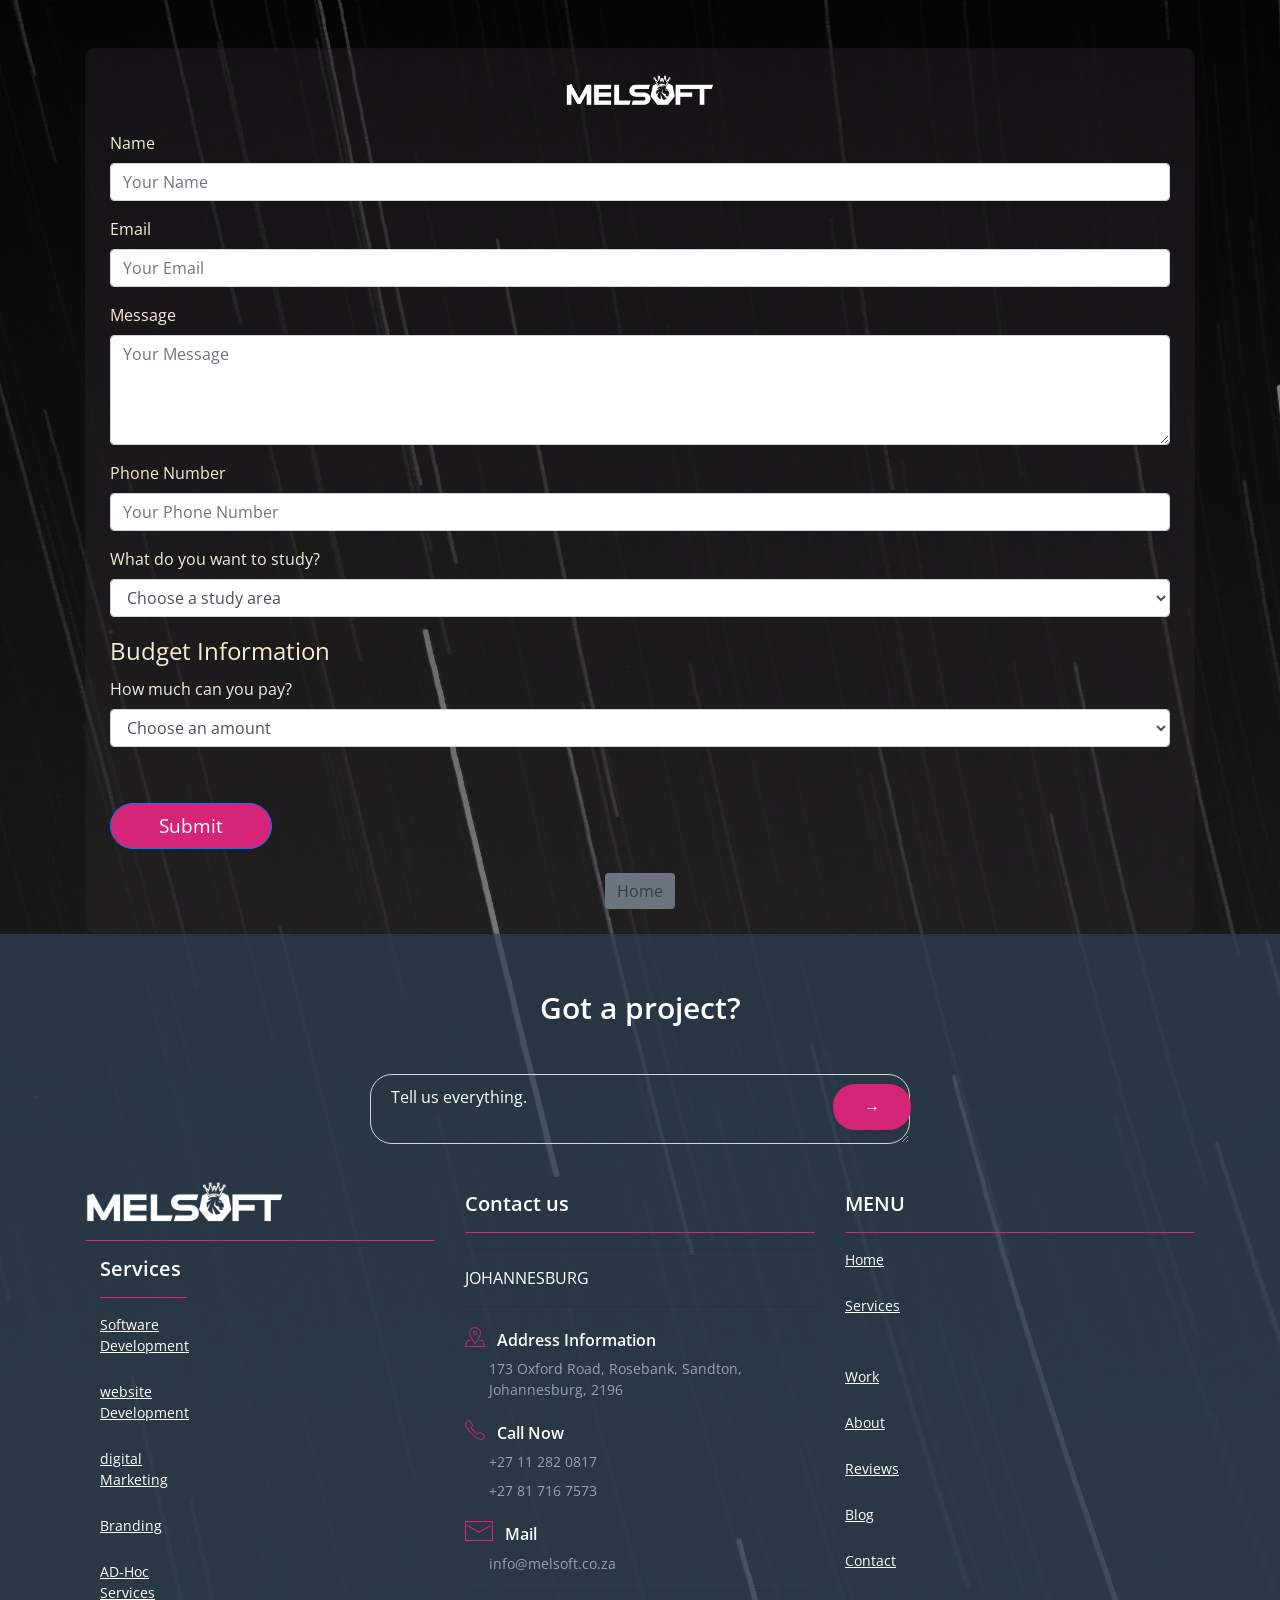
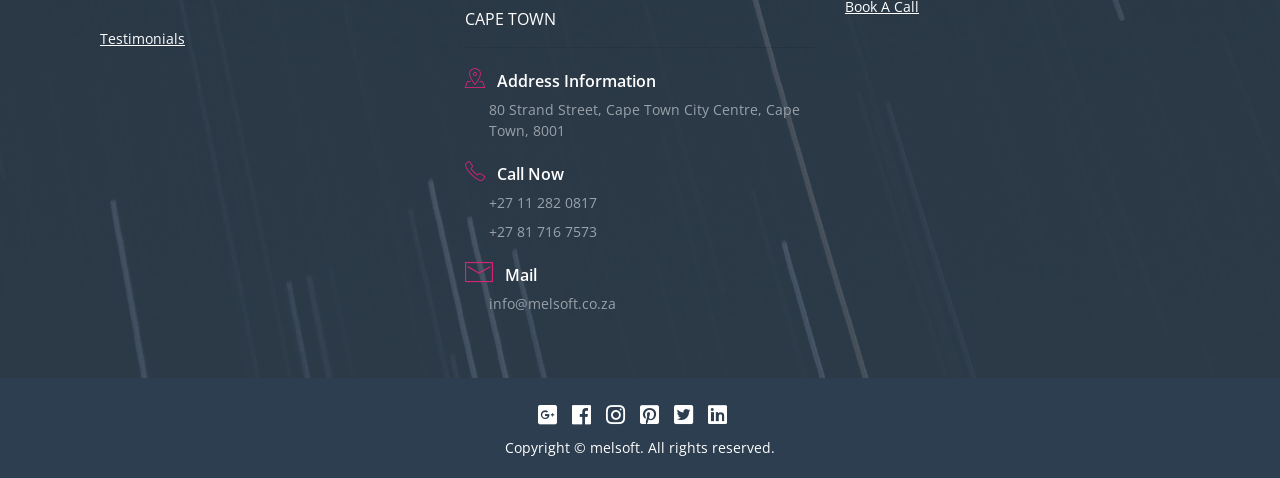
==== contact.html @ 12fdb88d "Add files via upload" ====
<!DOCTYPE html>
<html lang="en">

<head>
    <meta charset="utf-8">
    <meta name="viewport" content="width=device-width, initial-scale=1, shrink-to-fit=no">
    <meta name="description" content="KL Nkosi">
    <meta name="author" content="Kgomotso Leonard Nkosi">

    <title>Melsoft: contact </title>
      
    <!-- animate.css-->  
    <link href="assets/vendor/animate.css-master/animate.min.css" rel="stylesheet">
    <!-- Load Screen -->
    <link href="assets/vendor/loadscreen/css/spinkit.css" rel="stylesheet">
    <!-- GOOGLE FONT -->
    <link href="https://fonts.googleapis.com/css?family=Open+Sans:300,300i,400,400i,600,600i,700,700i,800,800i" rel="stylesheet">
    <!-- Font Awesome 5 -->
    <link href="assets/vendor/fontawesome/css/fontawesome-all.min.css" rel="stylesheet">
    <!-- Fables Icons -->
    <link href="assets/custom/css/fables-icons.css" rel="stylesheet"> 
    <!-- Bootstrap CSS --> 
    <link href="assets/vendor/bootstrap/css/bootstrap.min.css" rel="stylesheet">
    <link href="assets/vendor/bootstrap/css/bootstrap-4-navbar.css" rel="stylesheet">
    <!-- portfolio filter gallery -->
    <link href="assets/vendor/portfolio-filter-gallery/portfolio-filter-gallery.css" rel="stylesheet">
    <!-- FANCY BOX -->
    <link href="assets/vendor/fancybox-master/jquery.fancybox.min.css" rel="stylesheet"> 
    <!-- RANGE SLIDER -->
    <link href="assets/vendor/range-slider/range-slider.css" rel="stylesheet">
    <!-- OWL CAROUSEL  --> 
    <link href="assets/vendor/owlcarousel/owl.carousel.min.css" rel="stylesheet">
    <link href="assets/vendor/owlcarousel/owl.theme.default.min.css" rel="stylesheet">
    <!-- FABLES CUSTOM CSS FILE -->
    <link href="assets/custom/css/custom.css" rel="stylesheet">
    <!-- FABLES CUSTOM CSS RESPONSIVE FILE -->
    <link href="assets/custom/css/custom-responsive.css" rel="stylesheet">
    <link rel="icon" href="assets/custom/images/favicon.ico" type="image/X-icon">
</head>
<style>

.card {
    background-color: rgba(51, 46, 51, 0.336); /* Semi-transparent white background for the card */
    border-radius: 10px; /* Rounded corners */
    width: 100%;
    padding: 50px;
    color: antiquewhite;
}

form .btn {
    margin-top: 10px;
}
</style>
<body>
    <div id="ju-loading-screen">
        <div class="sk-double-bounce">
          <div class="sk-child sk-double-bounce1"></div>
          <div class="sk-child sk-double-bounce2"></div>
        </div>
      </div>
       

    <!-- Contact Form Section -->
    <section class="container mt-5">
        <div class="card p-4" style="background-image: url('bg-image.jpg'); background-size: cover;">
            <!-- Logo -->
            <div class="text-center mb-4">
                <img src="assets/custom/images/Melsoft-Logo-White-1-1024x229.webp" alt="Logo" style="max-width: 150px;">
            </div>

            <!-- Contact Form -->
            <form>
                <!-- Existing fields -->
                <div class="mb-3">
                    <label for="name" class="form-label">Name</label>
                    <input type="text" class="form-control" id="name" placeholder="Your Name" required>
                </div>
                <div class="mb-3">
                    <label for="email" class="form-label">Email</label>
                    <input type="email" class="form-control" id="email" placeholder="Your Email" required>
                </div>
                <div class="mb-3">
                    <label for="message" class="form-label">Message</label>
                    <textarea class="form-control" id="message" rows="4" placeholder="Your Message" required></textarea>
                </div>
                
                <!-- New fields -->
                <div class="mb-3">
                    <label for="phone" class="form-label">Phone Number</label>
                    <input type="tel" class="form-control" id="phone" placeholder="Your Phone Number" required>
                </div>
                <div class="mb-3">
                    <label for="study" class="form-label">What do you want to study?</label>
                    <select class="form-control" id="study" required>
                        <option value="">Choose a study area</option>
                        <option value="web-development">Web Development</option>
                        <option value="data-science">Data Science</option>
                        <option value="graphic-design">Graphic Design</option>
                        <option value="business-management">Business Management</option>
                        <!-- Add more options as needed -->
                    </select>
                </div>
                <fieldset class="mb-4">
                    <legend class="form-legend">Budget Information</legend>
                
                    <div class="mb-3">
                        <label for="budget" class="form-label">How much can you pay?</label>
                        <select class="form-control" id="budget" required>
                            <option value="">Choose an amount</option>
            
                            <option value="39999">R39,999</option>
                            <option value="40999">R40,999</option>
                            <option value="41999">R41,999</option>
                            <option value="42999">R42,999</option>
                            <option value="43999">R43,999</option>
                            <option value="44999">R44,999</option>
                            <option value="45999">R45,999</option>
                            <option value="46999">R46,999</option>
                            <option value="47999">R47,999</option>
                            <option value="48999">R48,999</option>
                            <option value="49999">R49,999</option>
                        </select>
                        
                    </div>
                </fieldset>
                
                <!-- Submit button -->
                <button type="submit" class="btn btn-primary font-19 px-5 py-2 white-color-hover fables-second-background-color fables-btn-rounded white-color mt-3">Submit</button>
            </form>
            
            
            <!-- Home Link Button -->
            <div class="mt-4 text-center">
                <a href="index.html" class="btn btn-secondary bg-hover-transparent border-0 fables-main-text-color">Home</a>
            </div>
        </div>
    </section>
    <div class="fables-footer-image fables-after-overlay white-color py-4 py-lg-5 bg-rules">
        <div class="container">
            <div class="row">
                <div class="col-12 col-md-8 offset-md-2 col-lg-6 offset-lg-3 mt-2 mb-5 text-center">
                    <h2 class="font-30 semi-font mb-5">Got a project?</h2>
                    <form class="form-inline position-relative"> 
                      <div class="form-group fables-subscribe-formgroup"> 
                        <textarea class="form-control fables-subscribe-input fables-btn-rouned" placeholder="Tell us everything."></textarea>
                      </div>
                      <a href="https://wa.me/27634414863" target="_blank" class="btn fables-second-background-color fables-btn-rouned fables-subscribe-btn">
                         →
                    </a>
                    
                    </form>
                </div>
    
                <div class="col-12 col-lg-4 mb-4 mb-lg-0">
                    <a href="#" class="fables-second-border-color border-bottom pb-3 d-block mb-3 mt-minus-13"><img src="assets/custom/images/Melsoft-Logo-White-1-1024x229.webp" width="200px" alt="fables template"></a>
                    <p class="font-15 fables-third-text-color">
                        <div class="col-12 col-sm-6 col-lg-4">
                            <h2 class="font-20 semi-font fables-second-border-color border-bottom pb-3 mb-3">Services</h2>
                            <ul class="nav fables-footer-links">
                                <li><a href="about1.html">Software Development</a></li>
                                <li><a href="contactus1.html">website Development</a></li>
                                <li><a href="gallery.html">digital Marketing</a></li>
                                <li><a href="team.html">Branding</a></li>
                                <li><a href="blog.html">AD-Hoc Services</a></li>
                                <li><a href="testimonials.html">Testimonials</a></li>
                            </ul>
                        </div>
                    </p> 
                    
                </div>
                 
                <div id="06" class="col-12 col-sm-6 col-lg-4">
                    <h2 class="font-20 semi-font fables-second-border-color border-bottom pb-3">Contact us</h2>
                   <div class="my-3">
                    <hr>
                        <p style="text-transform: uppercase;">Johannesburg</p>
                        <hr>
                        <h4 class="font-16 semi-font"><span class="fables-iconmap-icon fables-second-text-color pr-2 font-20 mt-1 d-inline-block"></span> Address Information</h4>
                        <p class="font-14 fables-fifth-text-color mt-2 ml-4">173 Oxford Road, Rosebank, Sandton, Johannesburg, 2196</p>
                    </div>
                    <div class="my-3">
                        <h4 class="font-16 semi-font"><span class="fables-iconphone fables-second-text-color pr-2 font-20 mt-1 d-inline-block"></span> Call Now </h4>
                        <p class="font-14 fables-fifth-text-color mt-2 ml-4">+27 11 282 0817</p>
                        <p class="font-14 fables-fifth-text-color mt-2 ml-4">+27 81 716 7573</p>
                    </div>
                    <div class="my-3">
                        <h4 class="font-16 semi-font"><span class="fables-iconemail fables-second-text-color pr-2 font-20 mt-1 d-inline-block"></span> Mail </h4>
                        <p class="font-14 fables-fifth-text-color mt-2 ml-4">info@melsoft.co.za</p>
                    </div>
                    <div class="my-3">
                        <hr>
                        <p>CAPE TOWN</p>
                        <hr>
                        <h4 class="font-16 semi-font"><span class="fables-iconmap-icon fables-second-text-color pr-2 font-20 mt-1 d-inline-block"></span> Address Information</h4>
                        <p class="font-14 fables-fifth-text-color mt-2 ml-4">80 Strand Street, Cape Town City Centre, Cape Town, 8001</p>
                    </div>
                    <div class="my-3">
                        <h4 class="font-16 semi-font"><span class="fables-iconphone fables-second-text-color pr-2 font-20 mt-1 d-inline-block"></span> Call Now </h4>
                        <p class="font-14 fables-fifth-text-color mt-2 ml-4">+27 11 282 0817</p>
                        <p class="font-14 fables-fifth-text-color mt-2 ml-4">+27 81 716 7573</p>
                    </div>
                    <div class="my-3">
                        <h4 class="font-16 semi-font"><span class="fables-iconemail fables-second-text-color pr-2 font-20 mt-1 d-inline-block"></span> Mail </h4>
                        <p class="font-14 fables-fifth-text-color mt-2 ml-4">info@melsoft.co.za</p>
                    </div>
                </div>
                <div class="col-12 col-sm-6 col-lg-4">
                    <h2 class="font-20 semi-font fables-second-border-color border-bottom pb-3 mb-3">MENU</h2>
                    <ul class="nav fables-footer-links">
                        <li><a href="about1.html">Home</a></li>
                        <li><a href="contactus1.html">Services</li>
                        <li><a href="gallery.html">Work</a></li>
                        <li><a href="team.html">About</a></li>
                        <li><a href="blog.html">Reviews</a></li>
                        <li><a href="testimonials.html">Blog</a></li>
                        <li><a href="testimonials.html">Contact</a></li>
                        <li><a href="testimonials.html">Book A Call</a></li>
                    </ul>
                </div>
    
                
                          
            </div> 
            
            </div>
    </div>
    <div class="copyright fables-main-background-color mt-0 border-0 white-color">
            <ul class="nav fables-footer-social-links just-center fables-light-footer-links">
                <li><a href="#" target="_blank"><i class="fab fa-google-plus-square"></i></a></li>
                <li><a href="#" target="_blank"><i class="fab fa-facebook"></i></a></li>
                <li><a href="#" target="_blank"><i class="fab fa-instagram"></i></a></li>
                <li><a href="#" target="_blank"><i class="fab fa-pinterest-square"></i></a></li>
                <li><a href="#" target="_blank"><i class="fab fa-twitter-square"></i></a></li>
                <li><a href="#" target="_blank"><i class="fab fa-linkedin"></i></a></li>
            </ul>
            <p class="mb-0">Copyright © melsoft. All rights reserved.</p> 
    
    </div>
        
    <!-- Bootstrap JS -->
    <script src="https://cdn.jsdelivr.net/npm/bootstrap@5.3.0/dist/js/bootstrap.bundle.min.js"></script>

    <script src="assets/vendor/jquery/jquery-3.3.1.min.js"></script>
<script src="assets/vendor/loadscreen/js/ju-loading-screen.js"></script>
<script src="assets/vendor/jquery-circle-progress/circle-progress.min.js"></script>
<script src="assets/vendor/popper/popper.min.js"></script>
<script src="assets/vendor/jQuery.countdown-master/jquery.countdown.min.js"></script>
<script src="assets/vendor/timeline/jquery.timelify.js"></script>
<script src="assets/vendor/bootstrap/js/bootstrap.min.js"></script>
<script src="assets/vendor/bootstrap/js/bootstrap-4-navbar.js"></script>
<script src="assets/vendor/WOW-master/dist/wow.min.js"></script>
<script src="assets/vendor/owlcarousel/owl.carousel.min.js"></script> 
<script src="assets/custom/js/jquery-data-to.js"></script>   
<script src="assets/vendor/jquery-circle-progress/circle.js"></script>
<script src="assets/vendor/portfolio-filter-gallery/jquery.isotope.min.js"></script>
<script src="assets/vendor/portfolio-filter-gallery/portfolio-filter-gallery.js"></script>
<script src="assets/vendor/fancybox-master/jquery.fancybox.min.js"></script>
<script src="assets/custom/js/custom.js"></script>
</body>

</html>
---- assets/vendor/loadscreen/css/spinkit.css ----
#ju-loading-screen{
        overflow: hidden;
          position: fixed;
          padding: 20%;
          top:0;
          left: 0;
          bottom: 0;
          right:0;
          background: #000000f8;
    z-index: 999;
          transition: all ease-in-out .4s ;         
      }
      .ju-hide--loading-screen-- {
        visibility: hidden;
        opacity: 0;
        transition: visibility 0s, opacity 0.6s linear;
    }
/*
 *  Usage:
 *
      <div class="sk-rotating-plane"></div>
 *
 */
.sk-rotating-plane {
  width: 40px;
  height: 40px;
  background-color: #333;
  margin: 40px auto;
  -webkit-animation: sk-rotatePlane 1.2s infinite ease-in-out;
          animation: sk-rotatePlane 1.2s infinite ease-in-out; }

@-webkit-keyframes sk-rotatePlane {
  0% {
    -webkit-transform: perspective(120px) rotateX(0deg) rotateY(0deg);
            transform: perspective(120px) rotateX(0deg) rotateY(0deg); }
  50% {
    -webkit-transform: perspective(120px) rotateX(-180.1deg) rotateY(0deg);
            transform: perspective(120px) rotateX(-180.1deg) rotateY(0deg); }
  100% {
    -webkit-transform: perspective(120px) rotateX(-180deg) rotateY(-179.9deg);
            transform: perspective(120px) rotateX(-180deg) rotateY(-179.9deg); } }

@keyframes sk-rotatePlane {
  0% {
    -webkit-transform: perspective(120px) rotateX(0deg) rotateY(0deg);
            transform: perspective(120px) rotateX(0deg) rotateY(0deg); }
  50% {
    -webkit-transform: perspective(120px) rotateX(-180.1deg) rotateY(0deg);
            transform: perspective(120px) rotateX(-180.1deg) rotateY(0deg); }
  100% {
    -webkit-transform: perspective(120px) rotateX(-180deg) rotateY(-179.9deg);
            transform: perspective(120px) rotateX(-180deg) rotateY(-179.9deg); } }

/*
 *  Usage:
 *
      <div class="sk-double-bounce">
        <div class="sk-child sk-double-bounce1"></div>
        <div class="sk-child sk-double-bounce2"></div>
      </div>
 *
 */
.sk-double-bounce {
  width: 100px;
  height: 100px;
  position: relative;
  margin: 40px auto; }
  .sk-double-bounce .sk-child {
    width: 100%;
    height: 100%;
    border-radius: 50%;
    background-color: #D52578;
    opacity: 0.6;
    position: absolute;
    top: 0;
    left: 0;
    -webkit-animation: sk-doubleBounce 2s infinite ease-in-out;
            animation: sk-doubleBounce 2s infinite ease-in-out; }
  .sk-double-bounce .sk-double-bounce2 {
    -webkit-animation-delay: -1.0s;
            animation-delay: -1.0s; }

@-webkit-keyframes sk-doubleBounce {
  0%, 100% {
    -webkit-transform: scale(0);
            transform: scale(0); }
  50% {
    -webkit-transform: scale(1);
            transform: scale(1); } }

@keyframes sk-doubleBounce {
  0%, 100% {
    -webkit-transform: scale(0);
            transform: scale(0); }
  50% {
    -webkit-transform: scale(1);
            transform: scale(1); } }

/*
 *  Usage:
 *
      <div class="sk-wave">
        <div class="sk-rect sk-rect1"></div>
        <div class="sk-rect sk-rect2"></div>
        <div class="sk-rect sk-rect3"></div>
        <div class="sk-rect sk-rect4"></div>
        <div class="sk-rect sk-rect5"></div>
      </div>
 *
 */
.sk-wave {
  margin: 40px auto;
  width: 50px;
  height: 40px;
  text-align: center;
  font-size: 10px; }
  .sk-wave .sk-rect {
    background-color: #333;
    height: 100%;
    width: 6px;
    display: inline-block;
    -webkit-animation: sk-waveStretchDelay 1.2s infinite ease-in-out;
            animation: sk-waveStretchDelay 1.2s infinite ease-in-out; }
  .sk-wave .sk-rect1 {
    -webkit-animation-delay: -1.2s;
            animation-delay: -1.2s; }
  .sk-wave .sk-rect2 {
    -webkit-animation-delay: -1.1s;
            animation-delay: -1.1s; }
  .sk-wave .sk-rect3 {
    -webkit-animation-delay: -1s;
            animation-delay: -1s; }
  .sk-wave .sk-rect4 {
    -webkit-animation-delay: -0.9s;
            animation-delay: -0.9s; }
  .sk-wave .sk-rect5 {
    -webkit-animation-delay: -0.8s;
            animation-delay: -0.8s; }

@-webkit-keyframes sk-waveStretchDelay {
  0%, 40%, 100% {
    -webkit-transform: scaleY(0.4);
            transform: scaleY(0.4); }
  20% {
    -webkit-transform: scaleY(1);
            transform: scaleY(1); } }

@keyframes sk-waveStretchDelay {
  0%, 40%, 100% {
    -webkit-transform: scaleY(0.4);
            transform: scaleY(0.4); }
  20% {
    -webkit-transform: scaleY(1);
            transform: scaleY(1); } }

/*
 *  Usage:
 *
      <div class="sk-wandering-cubes">
        <div class="sk-cube sk-cube1"></div>
        <div class="sk-cube sk-cube2"></div>
      </div>
 *
 */
.sk-wandering-cubes {
  margin: 40px auto;
  width: 40px;
  height: 40px;
  position: relative; }
  .sk-wandering-cubes .sk-cube {
    background-color: #333;
    width: 10px;
    height: 10px;
    position: absolute;
    top: 0;
    left: 0;
    -webkit-animation: sk-wanderingCube 1.8s ease-in-out -1.8s infinite both;
            animation: sk-wanderingCube 1.8s ease-in-out -1.8s infinite both; }
  .sk-wandering-cubes .sk-cube2 {
    -webkit-animation-delay: -0.9s;
            animation-delay: -0.9s; }

@-webkit-keyframes sk-wanderingCube {
  0% {
    -webkit-transform: rotate(0deg);
            transform: rotate(0deg); }
  25% {
    -webkit-transform: translateX(30px) rotate(-90deg) scale(0.5);
            transform: translateX(30px) rotate(-90deg) scale(0.5); }
  50% {
    /* Hack to make FF rotate in the right direction */
    -webkit-transform: translateX(30px) translateY(30px) rotate(-179deg);
            transform: translateX(30px) translateY(30px) rotate(-179deg); }
  50.1% {
    -webkit-transform: translateX(30px) translateY(30px) rotate(-180deg);
            transform: translateX(30px) translateY(30px) rotate(-180deg); }
  75% {
    -webkit-transform: translateX(0) translateY(30px) rotate(-270deg) scale(0.5);
            transform: translateX(0) translateY(30px) rotate(-270deg) scale(0.5); }
  100% {
    -webkit-transform: rotate(-360deg);
            transform: rotate(-360deg); } }

@keyframes sk-wanderingCube {
  0% {
    -webkit-transform: rotate(0deg);
            transform: rotate(0deg); }
  25% {
    -webkit-transform: translateX(30px) rotate(-90deg) scale(0.5);
            transform: translateX(30px) rotate(-90deg) scale(0.5); }
  50% {
    /* Hack to make FF rotate in the right direction */
    -webkit-transform: translateX(30px) translateY(30px) rotate(-179deg);
            transform: translateX(30px) translateY(30px) rotate(-179deg); }
  50.1% {
    -webkit-transform: translateX(30px) translateY(30px) rotate(-180deg);
            transform: translateX(30px) translateY(30px) rotate(-180deg); }
  75% {
    -webkit-transform: translateX(0) translateY(30px) rotate(-270deg) scale(0.5);
            transform: translateX(0) translateY(30px) rotate(-270deg) scale(0.5); }
  100% {
    -webkit-transform: rotate(-360deg);
            transform: rotate(-360deg); } }

/*
 *  Usage:
 *
      <div class="sk-spinner sk-spinner-pulse"></div>
 *
 */
.sk-spinner-pulse {
  width: 40px;
  height: 40px;
  margin: 40px auto;
  background-color: #333;
  border-radius: 100%;
  -webkit-animation: sk-pulseScaleOut 1s infinite ease-in-out;
          animation: sk-pulseScaleOut 1s infinite ease-in-out; }

@-webkit-keyframes sk-pulseScaleOut {
  0% {
    -webkit-transform: scale(0);
            transform: scale(0); }
  100% {
    -webkit-transform: scale(1);
            transform: scale(1);
    opacity: 0; } }

@keyframes sk-pulseScaleOut {
  0% {
    -webkit-transform: scale(0);
            transform: scale(0); }
  100% {
    -webkit-transform: scale(1);
            transform: scale(1);
    opacity: 0; } }

/*
 *  Usage:
 *
      <div class="sk-chasing-dots">
        <div class="sk-child sk-dot1"></div>
        <div class="sk-child sk-dot2"></div>
      </div>
 *
 */
.sk-chasing-dots {
  margin: 40px auto;
  width: 80px;
  height: 80px;
  position: relative;
  text-align: center;
  -webkit-animation: sk-chasingDotsRotate 2s infinite linear;
          animation: sk-chasingDotsRotate 2s infinite linear; }
  .sk-chasing-dots .sk-child {
    width: 80%;
    height: 80%;
    display: inline-block;
    position: absolute;
    top: 0;
    background-color: #333;
    border-radius: 100%;
    -webkit-animation: sk-chasingDotsBounce 2s infinite ease-in-out;
            animation: sk-chasingDotsBounce 2s infinite ease-in-out; }
  .sk-chasing-dots .sk-dot2 {
    top: auto;
    bottom: 0;
    -webkit-animation-delay: -1s;
            animation-delay: -1s; }

@-webkit-keyframes sk-chasingDotsRotate {
  100% {
    -webkit-transform: rotate(360deg);
            transform: rotate(360deg); } }

@keyframes sk-chasingDotsRotate {
  100% {
    -webkit-transform: rotate(360deg);
            transform: rotate(360deg); } }

@-webkit-keyframes sk-chasingDotsBounce {
  0%, 100% {
    -webkit-transform: scale(0);
            transform: scale(0); }
  50% {
    -webkit-transform: scale(1);
            transform: scale(1); } }

@keyframes sk-chasingDotsBounce {
  0%, 100% {
    -webkit-transform: scale(0);
            transform: scale(0); }
  50% {
    -webkit-transform: scale(1);
            transform: scale(1); } }

/*
 *  Usage:
 *
      <div class="sk-three-bounce">
        <div class="sk-child sk-bounce1"></div>
        <div class="sk-child sk-bounce2"></div>
        <div class="sk-child sk-bounce3"></div>
      </div>
 *
 */
.sk-three-bounce {
  margin: 40px auto;
  width: 80px;
  text-align: center; }
  .sk-three-bounce .sk-child {
    width: 80px;
    height: 80px;
    background-color: #333;
    border-radius: 100%;
    display: inline-block;
    -webkit-animation: sk-three-bounce 1.4s ease-in-out 0s infinite both;
            animation: sk-three-bounce 1.4s ease-in-out 0s infinite both; }
  .sk-three-bounce .sk-bounce1 {
    -webkit-animation-delay: -0.32s;
            animation-delay: -0.32s; }
  .sk-three-bounce .sk-bounce2 {
    -webkit-animation-delay: -0.16s;
            animation-delay: -0.16s; }

@-webkit-keyframes sk-three-bounce {
  0%, 80%, 100% {
    -webkit-transform: scale(0);
            transform: scale(0); }
  40% {
    -webkit-transform: scale(1);
            transform: scale(1); } }

@keyframes sk-three-bounce {
  0%, 80%, 100% {
    -webkit-transform: scale(0);
            transform: scale(0); }
  40% {
    -webkit-transform: scale(1);
            transform: scale(1); } }

/*
 *  Usage:
 *
      <div class="sk-circle">
        <div class="sk-circle1 sk-child"></div>
        <div class="sk-circle2 sk-child"></div>
        <div class="sk-circle3 sk-child"></div>
        <div class="sk-circle4 sk-child"></div>
        <div class="sk-circle5 sk-child"></div>
        <div class="sk-circle6 sk-child"></div>
        <div class="sk-circle7 sk-child"></div>
        <div class="sk-circle8 sk-child"></div>
        <div class="sk-circle9 sk-child"></div>
        <div class="sk-circle10 sk-child"></div>
        <div class="sk-circle11 sk-child"></div>
        <div class="sk-circle12 sk-child"></div>
      </div>
 *
 */
.sk-circle {
  margin: 40px auto;
  width: 40px;
  height: 40px;
  position: relative; }
  .sk-circle .sk-child {
    width: 100%;
    height: 100%;
    position: absolute;
    left: 0;
    top: 0; }
  .sk-circle .sk-child:before {
    content: '';
    display: block;
    margin: 0 auto;
    width: 15%;
    height: 15%;
    background-color: #333;
    border-radius: 100%;
    -webkit-animation: sk-circleBounceDelay 1.2s infinite ease-in-out both;
            animation: sk-circleBounceDelay 1.2s infinite ease-in-out both; }
  .sk-circle .sk-circle2 {
    -webkit-transform: rotate(30deg);
        -ms-transform: rotate(30deg);
            transform: rotate(30deg); }
  .sk-circle .sk-circle3 {
    -webkit-transform: rotate(60deg);
        -ms-transform: rotate(60deg);
            transform: rotate(60deg); }
  .sk-circle .sk-circle4 {
    -webkit-transform: rotate(90deg);
        -ms-transform: rotate(90deg);
            transform: rotate(90deg); }
  .sk-circle .sk-circle5 {
    -webkit-transform: rotate(120deg);
        -ms-transform: rotate(120deg);
            transform: rotate(120deg); }
  .sk-circle .sk-circle6 {
    -webkit-transform: rotate(150deg);
        -ms-transform: rotate(150deg);
            transform: rotate(150deg); }
  .sk-circle .sk-circle7 {
    -webkit-transform: rotate(180deg);
        -ms-transform: rotate(180deg);
            transform: rotate(180deg); }
  .sk-circle .sk-circle8 {
    -webkit-transform: rotate(210deg);
        -ms-transform: rotate(210deg);
            transform: rotate(210deg); }
  .sk-circle .sk-circle9 {
    -webkit-transform: rotate(240deg);
        -ms-transform: rotate(240deg);
            transform: rotate(240deg); }
  .sk-circle .sk-circle10 {
    -webkit-transform: rotate(270deg);
        -ms-transform: rotate(270deg);
            transform: rotate(270deg); }
  .sk-circle .sk-circle11 {
    -webkit-transform: rotate(300deg);
        -ms-transform: rotate(300deg);
            transform: rotate(300deg); }
  .sk-circle .sk-circle12 {
    -webkit-transform: rotate(330deg);
        -ms-transform: rotate(330deg);
            transform: rotate(330deg); }
  .sk-circle .sk-circle2:before {
    -webkit-animation-delay: -1.1s;
            animation-delay: -1.1s; }
  .sk-circle .sk-circle3:before {
    -webkit-animation-delay: -1s;
            animation-delay: -1s; }
  .sk-circle .sk-circle4:before {
    -webkit-animation-delay: -0.9s;
            animation-delay: -0.9s; }
  .sk-circle .sk-circle5:before {
    -webkit-animation-delay: -0.8s;
            animation-delay: -0.8s; }
  .sk-circle .sk-circle6:before {
    -webkit-animation-delay: -0.7s;
            animation-delay: -0.7s; }
  .sk-circle .sk-circle7:before {
    -webkit-animation-delay: -0.6s;
            animation-delay: -0.6s; }
  .sk-circle .sk-circle8:before {
    -webkit-animation-delay: -0.5s;
            animation-delay: -0.5s; }
  .sk-circle .sk-circle9:before {
    -webkit-animation-delay: -0.4s;
            animation-delay: -0.4s; }
  .sk-circle .sk-circle10:before {
    -webkit-animation-delay: -0.3s;
            animation-delay: -0.3s; }
  .sk-circle .sk-circle11:before {
    -webkit-animation-delay: -0.2s;
            animation-delay: -0.2s; }
  .sk-circle .sk-circle12:before {
    -webkit-animation-delay: -0.1s;
            animation-delay: -0.1s; }

@-webkit-keyframes sk-circleBounceDelay {
  0%, 80%, 100% {
    -webkit-transform: scale(0);
            transform: scale(0); }
  40% {
    -webkit-transform: scale(1);
            transform: scale(1); } }

@keyframes sk-circleBounceDelay {
  0%, 80%, 100% {
    -webkit-transform: scale(0);
            transform: scale(0); }
  40% {
    -webkit-transform: scale(1);
            transform: scale(1); } }

/*
 *  Usage:
 *
      <div class="sk-cube-grid">
        <div class="sk-cube sk-cube1"></div>
        <div class="sk-cube sk-cube2"></div>
        <div class="sk-cube sk-cube3"></div>
        <div class="sk-cube sk-cube4"></div>
        <div class="sk-cube sk-cube5"></div>
        <div class="sk-cube sk-cube6"></div>
        <div class="sk-cube sk-cube7"></div>
        <div class="sk-cube sk-cube8"></div>
        <div class="sk-cube sk-cube9"></div>
      </div>
 *
 */
.sk-cube-grid {
  width: 40px;
  height: 40px;
  margin: 40px auto;
  /*
   * Spinner positions
   * 1 2 3
   * 4 5 6
   * 7 8 9
   */ }
  .sk-cube-grid .sk-cube {
    width: 33.33%;
    height: 33.33%;
    background-color: #333;
    float: left;
    -webkit-animation: sk-cubeGridScaleDelay 1.3s infinite ease-in-out;
            animation: sk-cubeGridScaleDelay 1.3s infinite ease-in-out; }
  .sk-cube-grid .sk-cube1 {
    -webkit-animation-delay: 0.2s;
            animation-delay: 0.2s; }
  .sk-cube-grid .sk-cube2 {
    -webkit-animation-delay: 0.3s;
            animation-delay: 0.3s; }
  .sk-cube-grid .sk-cube3 {
    -webkit-animation-delay: 0.4s;
            animation-delay: 0.4s; }
  .sk-cube-grid .sk-cube4 {
    -webkit-animation-delay: 0.1s;
            animation-delay: 0.1s; }
  .sk-cube-grid .sk-cube5 {
    -webkit-animation-delay: 0.2s;
            animation-delay: 0.2s; }
  .sk-cube-grid .sk-cube6 {
    -webkit-animation-delay: 0.3s;
            animation-delay: 0.3s; }
  .sk-cube-grid .sk-cube7 {
    -webkit-animation-delay: 0.0s;
            animation-delay: 0.0s; }
  .sk-cube-grid .sk-cube8 {
    -webkit-animation-delay: 0.1s;
            animation-delay: 0.1s; }
  .sk-cube-grid .sk-cube9 {
    -webkit-animation-delay: 0.2s;
            animation-delay: 0.2s; }

@-webkit-keyframes sk-cubeGridScaleDelay {
  0%, 70%, 100% {
    -webkit-transform: scale3D(1, 1, 1);
            transform: scale3D(1, 1, 1); }
  35% {
    -webkit-transform: scale3D(0, 0, 1);
            transform: scale3D(0, 0, 1); } }

@keyframes sk-cubeGridScaleDelay {
  0%, 70%, 100% {
    -webkit-transform: scale3D(1, 1, 1);
            transform: scale3D(1, 1, 1); }
  35% {
    -webkit-transform: scale3D(0, 0, 1);
            transform: scale3D(0, 0, 1); } }

/*
 *  Usage:
 *
      <div class="sk-fading-circle">
        <div class="sk-circle1 sk-circle"></div>
        <div class="sk-circle2 sk-circle"></div>
        <div class="sk-circle3 sk-circle"></div>
        <div class="sk-circle4 sk-circle"></div>
        <div class="sk-circle5 sk-circle"></div>
        <div class="sk-circle6 sk-circle"></div>
        <div class="sk-circle7 sk-circle"></div>
        <div class="sk-circle8 sk-circle"></div>
        <div class="sk-circle9 sk-circle"></div>
        <div class="sk-circle10 sk-circle"></div>
        <div class="sk-circle11 sk-circle"></div>
        <div class="sk-circle12 sk-circle"></div>
      </div>
 *
 */
.sk-fading-circle {
  margin: 40px auto;
  width: 40px;
  height: 40px;
  position: relative; }
  .sk-fading-circle .sk-circle {
    width: 100%;
    height: 100%;
    position: absolute;
    left: 0;
    top: 0; }
  .sk-fading-circle .sk-circle:before {
    content: '';
    display: block;
    margin: 0 auto;
    width: 15%;
    height: 15%;
    background-color: #333;
    border-radius: 100%;
    -webkit-animation: sk-circleFadeDelay 1.2s infinite ease-in-out both;
            animation: sk-circleFadeDelay 1.2s infinite ease-in-out both; }
  .sk-fading-circle .sk-circle2 {
    -webkit-transform: rotate(30deg);
        -ms-transform: rotate(30deg);
            transform: rotate(30deg); }
  .sk-fading-circle .sk-circle3 {
    -webkit-transform: rotate(60deg);
        -ms-transform: rotate(60deg);
            transform: rotate(60deg); }
  .sk-fading-circle .sk-circle4 {
    -webkit-transform: rotate(90deg);
        -ms-transform: rotate(90deg);
            transform: rotate(90deg); }
  .sk-fading-circle .sk-circle5 {
    -webkit-transform: rotate(120deg);
        -ms-transform: rotate(120deg);
            transform: rotate(120deg); }
  .sk-fading-circle .sk-circle6 {
    -webkit-transform: rotate(150deg);
        -ms-transform: rotate(150deg);
            transform: rotate(150deg); }
  .sk-fading-circle .sk-circle7 {
    -webkit-transform: rotate(180deg);
        -ms-transform: rotate(180deg);
            transform: rotate(180deg); }
  .sk-fading-circle .sk-circle8 {
    -webkit-transform: rotate(210deg);
        -ms-transform: rotate(210deg);
            transform: rotate(210deg); }
  .sk-fading-circle .sk-circle9 {
    -webkit-transform: rotate(240deg);
        -ms-transform: rotate(240deg);
            transform: rotate(240deg); }
  .sk-fading-circle .sk-circle10 {
    -webkit-transform: rotate(270deg);
        -ms-transform: rotate(270deg);
            transform: rotate(270deg); }
  .sk-fading-circle .sk-circle11 {
    -webkit-transform: rotate(300deg);
        -ms-transform: rotate(300deg);
            transform: rotate(300deg); }
  .sk-fading-circle .sk-circle12 {
    -webkit-transform: rotate(330deg);
        -ms-transform: rotate(330deg);
            transform: rotate(330deg); }
  .sk-fading-circle .sk-circle2:before {
    -webkit-animation-delay: -1.1s;
            animation-delay: -1.1s; }
  .sk-fading-circle .sk-circle3:before {
    -webkit-animation-delay: -1s;
            animation-delay: -1s; }
  .sk-fading-circle .sk-circle4:before {
    -webkit-animation-delay: -0.9s;
            animation-delay: -0.9s; }
  .sk-fading-circle .sk-circle5:before {
    -webkit-animation-delay: -0.8s;
            animation-delay: -0.8s; }
  .sk-fading-circle .sk-circle6:before {
    -webkit-animation-delay: -0.7s;
            animation-delay: -0.7s; }
  .sk-fading-circle .sk-circle7:before {
    -webkit-animation-delay: -0.6s;
            animation-delay: -0.6s; }
  .sk-fading-circle .sk-circle8:before {
    -webkit-animation-delay: -0.5s;
            animation-delay: -0.5s; }
  .sk-fading-circle .sk-circle9:before {
    -webkit-animation-delay: -0.4s;
            animation-delay: -0.4s; }
  .sk-fading-circle .sk-circle10:before {
    -webkit-animation-delay: -0.3s;
            animation-delay: -0.3s; }
  .sk-fading-circle .sk-circle11:before {
    -webkit-animation-delay: -0.2s;
            animation-delay: -0.2s; }
  .sk-fading-circle .sk-circle12:before {
    -webkit-animation-delay: -0.1s;
            animation-delay: -0.1s; }

@-webkit-keyframes sk-circleFadeDelay {
  0%, 39%, 100% {
    opacity: 0; }
  40% {
    opacity: 1; } }

@keyframes sk-circleFadeDelay {
  0%, 39%, 100% {
    opacity: 0; }
  40% {
    opacity: 1; } }

/*
 *  Usage:
 *
      <div class="sk-folding-cube">
        <div class="sk-cube1 sk-cube"></div>
        <div class="sk-cube2 sk-cube"></div>
        <div class="sk-cube4 sk-cube"></div>
        <div class="sk-cube3 sk-cube"></div>
      </div>
 *
 */
.sk-folding-cube {
  margin: 40px auto;
  width: 40px;
  height: 40px;
  position: relative;
  -webkit-transform: rotateZ(45deg);
          transform: rotateZ(45deg); }
  .sk-folding-cube .sk-cube {
    float: left;
    width: 50%;
    height: 50%;
    position: relative;
    -webkit-transform: scale(1.1);
        -ms-transform: scale(1.1);
            transform: scale(1.1); }
  .sk-folding-cube .sk-cube:before {
    content: '';
    position: absolute;
    top: 0;
    left: 0;
    width: 100%;
    height: 100%;
    background-color: #333;
    -webkit-animation: sk-foldCubeAngle 2.4s infinite linear both;
            animation: sk-foldCubeAngle 2.4s infinite linear both;
    -webkit-transform-origin: 100% 100%;
        -ms-transform-origin: 100% 100%;
            transform-origin: 100% 100%; }
  .sk-folding-cube .sk-cube2 {
    -webkit-transform: scale(1.1) rotateZ(90deg);
            transform: scale(1.1) rotateZ(90deg); }
  .sk-folding-cube .sk-cube3 {
    -webkit-transform: scale(1.1) rotateZ(180deg);
            transform: scale(1.1) rotateZ(180deg); }
  .sk-folding-cube .sk-cube4 {
    -webkit-transform: scale(1.1) rotateZ(270deg);
            transform: scale(1.1) rotateZ(270deg); }
  .sk-folding-cube .sk-cube2:before {
    -webkit-animation-delay: 0.3s;
            animation-delay: 0.3s; }
  .sk-folding-cube .sk-cube3:before {
    -webkit-animation-delay: 0.6s;
            animation-delay: 0.6s; }
  .sk-folding-cube .sk-cube4:before {
    -webkit-animation-delay: 0.9s;
            animation-delay: 0.9s; }

@-webkit-keyframes sk-foldCubeAngle {
  0%, 10% {
    -webkit-transform: perspective(140px) rotateX(-180deg);
            transform: perspective(140px) rotateX(-180deg);
    opacity: 0; }
  25%, 75% {
    -webkit-transform: perspective(140px) rotateX(0deg);
            transform: perspective(140px) rotateX(0deg);
    opacity: 1; }
  90%, 100% {
    -webkit-transform: perspective(140px) rotateY(180deg);
            transform: perspective(140px) rotateY(180deg);
    opacity: 0; } }

@keyframes sk-foldCubeAngle {
  0%, 10% {
    -webkit-transform: perspective(140px) rotateX(-180deg);
            transform: perspective(140px) rotateX(-180deg);
    opacity: 0; }
  25%, 75% {
    -webkit-transform: perspective(140px) rotateX(0deg);
            transform: perspective(140px) rotateX(0deg);
    opacity: 1; }
  90%, 100% {
    -webkit-transform: perspective(140px) rotateY(180deg);
            transform: perspective(140px) rotateY(180deg);
    opacity: 0; } }
---- assets/custom/css/fables-icons.css ----
@font-face {
  font-family: 'fables';
  src:  url('../fonts/fables.eot?gq2yr8');
  src:  url('../fonts/fables.eot?gq2yr8#iefix') format('embedded-opentype'),
    url('../fonts/fables.ttf?gq2yr8') format('truetype'),
    url('../fonts/fables.woff?gq2yr8') format('woff'),
    url('../fonts/fables.svg?gq2yr8#fables') format('svg');
  font-weight: normal;
  font-style: normal;
}

[class^="fables-icon"], [class*=" fables-icon"] {
  /* use !important to prevent issues with browser extensions that change fonts */
  font-family: 'fables' !important;
  speak: none;
  font-style: normal;
  font-weight: normal;
  font-variant: normal;
  text-transform: none;
  line-height: 1;

  /* Better Font Rendering =========== */
  -webkit-font-smoothing: antialiased;
  -moz-osx-font-smoothing: grayscale;
}

.fables-iconmenu-icon:before {
  content: "\e940";
}
.fables-iconuser-register:before {
  content: "\e93f";
}
.fables-iconpassword:before {
  content: "\e93e";
}
.fables-iconuser:before {
  content: "\e90c";
}
.fables-iconDiagonal-arrow:before {
  content: "\e93b";
}
.fables-iconsquare-icon:before {
  content: "\e93c";
}
.fables-iconplay:before {
  content: "\e93a";
}
.fables-iconscreen:before {
  content: "\e937";
}
.fables-iconfile:before {
  content: "\e938";
}
.fables-iconhead-set-light:before {
  content: "\e939";
}
.fables-iconnews:before {
  content: "\e934";
}
.fables-iconcalender:before {
  content: "\e935";
}
.fables-iconarrow-light:before {
  content: "\e936";
}
.fables-iconbussiness:before {
  content: "\e930";
}
.fables-iconbussiness2:before {
  content: "\e931";
}
.fables-iconbussiness3:before {
  content: "\e932";
}
.fables-iconbussiness4:before {
  content: "\e933";
}
.fables-iconarrow-down:before {
  content: "\e900";
}
.fables-iconarrow-left:before {
  content: "\e901";
}
.fables-iconarrow-next:before {
  content: "\e902";
}
.fables-iconarrow-right:before {
  content: "\e903";
}
.fables-iconcart:before {
  content: "\e904";
}
.fables-iconcart-icon:before {
  content: "\e905";
}
.fables-iconcomment:before {
  content: "\e906";
}
.fables-iconcommingSoon:before {
  content: "\e907";
}
.fables-iconcompare:before {
  content: "\e908";
}
.fables-icondata:before {
  content: "\e909";
}
.fables-icondevelopment-icon:before {
  content: "\e90a";
}
.fables-icondown-arrow:before {
  content: "\e90b";
}
.fables-iconemail:before {
  content: "\e93d";
}
.fables-iconeye:before {
  content: "\e90d";
}
.fables-iconfacebook:before {
  content: "\e90e";
}
.fables-icongears-icon:before {
  content: "\e90f";
}
.fables-icongoogle-icon:before {
  content: "\e910";
}
.fables-icongooglePlus:before {
  content: "\e911";
}
.fables-icongrid:before {
  content: "\e912";
}
.fables-iconheadset-icon:before {
  content: "\e913";
}
.fables-iconheart:before {
  content: "\e914";
}
.fables-iconinstagram:before {
  content: "\e915";
}
.fables-iconinstagram-icon:before {
  content: "\e916";
}
.fables-iconlamp-icon:before {
  content: "\e917";
}
.fables-iconlink:before {
  content: "\e918";
}
.fables-iconlinkedIn:before {
  content: "\e919";
}
.fables-iconlinkedin-icon:before {
  content: "\e91a";
}
.fables-iconlist:before {
  content: "\e91b";
}
.fables-iconmap-icon:before {
  content: "\e91c";
}
.fables-iconmobileApp-icon:before {
  content: "\e91d";
}
.fables-iconphone:before {
  content: "\e91e";
}
.fables-iconphone-icon:before {
  content: "\e91f";
}
.fables-iconpinterest:before {
  content: "\e920";
}
.fables-iconprice:before {
  content: "\e921";
}
.fables-iconprint:before {
  content: "\e922";
}
.fables-iconquote-left-light:before {
  content: "\e923";
}
.fables-iconquote-right-light:before {
  content: "\e924";
}
.fables-iconrocket-icon:before {
  content: "\e925";
}
.fables-iconsearch-icon:before {
  content: "\e926";
}
.fables-iconshare:before {
  content: "\e927";
}
.fables-iconshare-icon:before {
  content: "\e928";
}
.fables-icontags:before {
  content: "\e929";
}
.fables-icontags-light:before {
  content: "\e92a";
}
.fables-icontwitter:before {
  content: "\e92b";
}
.fables-icontwitter-icon:before {
  content: "\e92c";
}
.fables-iconvision-icon:before {
  content: "\e92d";
}
.fables-iconwebDesign-icon:before {
  content: "\e92e";
}
.fables-iconwhatapp-icon:before {
  content: "\e92f";
}
---- assets/vendor/portfolio-filter-gallery/portfolio-filter-gallery.css ----
.portfolioFilter {
  padding: 15px 0;
}

.portfolioFilter a {
  margin-right: 6px;
  color: #666;
  text-decoration: none;
  border: 1px solid #ccc;
  padding: 4px 15px;
  border-radius: 50px;
  display: inline-block;
}

.portfolioFilter a.current {
  background: #1e1e1e;
  border: 1px solid #1e1e1e;
  color: #f9f9f9;
}
.portfolioContainer{
  border: 1px solid #eee;
  border-radius: 3px;
}
 

.isotope-item {
  z-index: 2;
}

.isotope-hidden.isotope-item {
  pointer-events: none;
  z-index: 1;
}

.isotope,
.isotope .isotope-item {
  /* change duration value to whatever you like */
  -webkit-transition-duration: 0.8s;
  -moz-transition-duration: 0.8s;
  transition-duration: 0.8s;
}

.isotope {
  -webkit-transition-property: height, width;
  -moz-transition-property: height, width;
  transition-property: height, width;
}

.isotope .isotope-item {
  -webkit-transition-property: -webkit-transform, opacity;
  -moz-transition-property: -moz-transform, opacity;
  transition-property: transform, opacity;
}
---- assets/vendor/range-slider/range-slider.css ----
/** start range */ 
.range-slider {
  *zoom: 1;
  margin: 0px 0px;
  padding-top: 2.5em;
  position: relative;
  text-align: center;
  direction: ltr;
}
.range-slider_sidebar{
    margin: 0px 0px;
    padding-top: 5px !important;
    position: relative;
    text-align: center;
    direction: ltr;
    padding-bottom: 15px;
}
.range-slider:before, .range-slider:after {
  content: " ";
  display: table;
}
.range-slider:after {
  clear: both;
}
@media (min-width: 640px) {
  .range-slider {
  }
}
@media (min-width: 1024px) {
  .range-slider {
    padding-top: 1.3em;
  }
}
.range-slider .track {
  bottom: 15px;
  height: 6px;
  right: 0px;
  margin-bottom: 0px;
  position: absolute;
  width: 0;
  z-index: 50;
  /* left: 0; */
}
@media (min-width: 640px) {
  .range-slider_sidebar .track {
    bottom: 30px;
  }
  .range-slider .track {
    bottom: 36px !important;
  }
}
@media (min-width: 1024px) {
  .range-slider_sidebar .track {
    bottom: 30px !important;
  }
  .range-slider .track {
    bottom: 36px;
  }
}
.range-slider .track--full {
  background: #ffffff66;
  width: 100%;
  border-radius: 10px;
  height: 5px;
  border: 1px solid transparent;
}
.range-slider_sidebar .track--full {
  background: #ccc;
  width: 100%;
  border-radius: 10px;
  height: 5px;
  border: 1px solid #fff;
}
.range-slider .track--included {
  background: #E54D42e0;
  border-radius: 10px;
  height: 5px;
}
.range-slider_sidebar .track--included {
  background: #E54D42b0;
  border-radius: 10px;
  height: 5px;
}
.range-slider .slider-thumb {
  background: #E54D42;
  border-radius: 50%;
  cursor: pointer;
  display: none;
  display: block/9;
  height: 15px;
  left: 0;
  position: absolute;
  width: 15px;
  z-index: 101;
  top:1px;
}
@media screen and (-ms-high-contrast: active), (-ms-high-contrast: none) {
  .range-slider .slider-thumb {
    display: block;
  }
}
 
.range-slider [type=range] {
  -webkit-appearance: none;
  background: none;
  height: 30px;
  margin: 0;
  outline: none;
  padding: 0;
  pointer-events: none;
  position: relative;
  width: 100%;
  z-index: 75;
  bottom: 18px;
}
.range-slider_sidebar [type=range] {
  -webkit-appearance: none;
  background: none;
  height: 30px;
  margin: 0;
  outline: none;
  padding: 0;
  pointer-events: none;
  position: relative;
  width: 100%;
  z-index: 75;
  bottom: 3px;
}
@media (min-width: 640px) {
  .range-slider [type=range] {
    height: 30px;
  }
}
@media (min-width: 1024px) {
  .range-slider [type=range] {
    height: 25px;
  }
}
.range-slider [type=range]:focus {
  outline: none;
}
.range-slider [type=range]::-moz-focus-outer {
  border: 0;
}
.range-slider [type=range]:first-of-type {
  float: left;
  margin-bottom: -30px;
}
@media (min-width: 640px) {
  .range-slider [type=range]:first-of-type {
    margin-bottom: -30px;
  }
}
@media (min-width: 1024px) {
  .range-slider [type=range]:first-of-type {
    margin-bottom: -30px;
  }
}
.range-slider [type=range]:last-of-type {
  float: right;
  margin-bottom: 0;
}
.range-slider [type=range]::-webkit-slider-runnable-track {
  background: none;
  border: 0;
  height: 6px;
  z-index: -1;
}
.range-slider [type=range]::-ms-fill-lower {
  background: none;
  border: 0;
}
.range-slider [type=range]::-ms-fill-upper {
  background: none;
  border: 0;
}
.range-slider [type=range]::-ms-track {
  background: transparent;
  border: 0;
  border-color: transparent;
  color: transparent;
  height: 6px;
  z-index: -1;
}
.range-slider [type=range]:focus::-ms-fill-lower {
  background: none;
  border: 0;
}
.range-slider [type=range]:focus::-ms-fill-upper {
  background: none;
  border: 0;
}
.range-slider [type=range]::-moz-range-track {
  -moz-appearance: none;
  background: none;
  border: 0;
  height: 6px;
  z-index: -1;
}
.range-slider [type=range]::-webkit-slider-thumb {
  -webkit-appearance: none;
  background: #fff;
  border: 0;
  border-radius: 50%;
  cursor: pointer;
  height: 15px;
  margin-top: -10px;
  outline: 0;
  pointer-events: all;
  position: relative;
  width: 15px;
  z-index: 100;
}
.range-slider_sidebar [type=range]::-webkit-slider-thumb {
  -webkit-appearance: none;
  background: #E54D42;
  border: 0;
  border-radius: 50%;
  cursor: pointer;
  height: 15px;
  margin-top: -10px;
  outline: 0;
  pointer-events: all;
  position: relative;
  width: 15px;
  z-index: 100;
}
 
.range-slider [type=range]::-ms-thumb {
  background: #fff;
  border: 0;
  border-radius: 50%;
  cursor: pointer;
  height: 10px;
  margin-top: 0;
  pointer-events: all;
  position: relative;
  width: 10px;
  z-index: 100;
}
.range-slider_sidebar [type=range]::-ms-thumb {
  background: #fff;
  border: 0;
  border-radius: 50%;
  cursor: pointer;
  height: 15px;
  margin-top: 0;
  pointer-events: all;
  position: relative;
  width: 15px;
  z-index: 100;
}
.range-slider_sidebar [type=range]::-ms-thumb {
  background: #E54D42;
  border: 0;
  border-radius: 50%;
  cursor: pointer;
  height: 15px;
  margin-top: 0;
  pointer-events: all;
  position: relative;
  width: 15px;
  z-index: 100;
}
 
.range-slider [type=range]::-moz-range-thumb {
  -moz-appearance: none;
  background: #E54D42;
  border: 0;
  border-radius: 50%;
  cursor: pointer;
  height: 15px;
  margin-top: -10px;
  pointer-events: all;
  position: relative;
  width: 15px;
  z-index: 100;
}
.range-slider_sidebar [type=range]::-moz-range-thumb {
  -moz-appearance: none;
  background: #fff;
  border: 0;
  border-radius: 50%;
  cursor: pointer;
  height: 15px;
  margin-top: -10px;
  pointer-events: all;
  position: relative;
  width: 15px;
  z-index: 100;
}
 
 
.range-slider .output,
.range-slider output {
  border: 1px solid transparent;
  border-radius: 5px;
  color: #ffffff;
  display: inline-block;
  height: 0.6em;
  left: 50%;
  line-height: 1.6em;
  padding: 0;
  position: absolute;
  text-align: center;
  top: 21px;
  transform: translate(-50%, 0);
  font-size: 13px;
}
.range-slider_sidebar .output,
.range-slider_sidebar output {
  border: 1px solid transparent;
  border-radius: 5px;
  color: #968e96;
  display: inline-block;
  height: 0.6em;
  left: 50%;
  padding: 0;
  position: absolute;
  text-align: center;
  top: 20px;
  transform: translate(-50%, 0);
  font-size: 13px;
}
---- assets/custom/css/custom.css ----
/* @Author: Enterprise Development
   @URL: http://ed.com.eg/

    This file contains the styling for the actual theme, this
     is the file you need to edit to change the look of the
     theme.

     This files contents are outlined below.


     1.  Default Styles
     2.  Base Styles
     3.  Preloader
     4.  Testimonials
     5.  headers
     6.  footers
     7.  pricing tables
     8.  team members
     9.  blog 
     10. image hover effects
     11. counters 
     12. Navigation
     13. Contact Pages
     14. 404 Page
     15. comming soon 
     16. Social Share
     17. Related Blogs0
     18. Pagination
     19. BreadCrumbs
     20. Comments 
     21. general styles
     
*/

    

body{
    font-family: 'Open Sans', sans-serif;
    background-image: linear-gradient(rgba(0, 0, 0, 0.589),rgba(128, 128, 128, 0.288)), url(../images/pexels-slendyalex-3648850.jpg);
    background-position: center;
    background-repeat: no-repeat;
    background-size: cover;
    
}
html{
    scroll-behavior: smooth;
}
/*************** search icon *********************/
#search {
    position: fixed;
    top: 0px;
    left: 0px;
    width: 100%;
    height: 100%;
    background-color: rgba(0,0,0,0.9);
    
    -webkit-transition: all 0.5s ease-in-out;
	-moz-transition: all 0.5s ease-in-out;
	-o-transition: all 0.5s ease-in-out;
	-ms-transition: all 0.5s ease-in-out;
	transition: all 0.5s ease-in-out;

    -webkit-transform: translate(0px, -100%) scale(0, 0);
	-moz-transform: translate(0px, -100%) scale(0, 0);
	-o-transform: translate(0px, -100%) scale(0, 0);
	-ms-transform: translate(0px, -100%) scale(0, 0);
	transform: translate(0px, -100%) scale(0, 0);
    z-index: 999999;
    opacity: 0;
}
 
.fables-header-icons .dropdown-toggle::after {
    display: none; 
}
.fables-header-icons .dropdown-menu { 
    box-shadow: none;
    border-radius: 0;
    border: 0;
    margin: 0;
    padding: 0;
}
 
#search.open {
    -webkit-transform: translate(0px, 0px) scale(1, 1);
    -moz-transform: translate(0px, 0px) scale(1, 1);
	-o-transform: translate(0px, 0px) scale(1, 1);
	-ms-transform: translate(0px, 0px) scale(1, 1);
	transform: translate(0px, 0px) scale(1, 1); 
    opacity: 1;
}
.fables-mega-menu-btn {
    border: 1px solid rgba(255, 255, 255, 0.3) !important;
    border-radius: 50%;
    text-align: center !important;
    width: 45px;
    height: 45px;
    line-height: 47px;
    display: inline-block;
    position: relative;
    margin-left: 10px;
    padding: 0 !important;
}
.fables-light-background-color a{
    color: #2C3E4F !important; 
}
.dropdown-toggle::after {
    display: none;
}
#search input[type="search"] {
    position: absolute;
    top: 50%;
    width: 100%;
    color: rgb(255, 255, 255);
    background: rgba(0, 0, 0, 0);
    font-size: 60px;
    font-weight: 300;
    text-align: center;
    border: 0px;
    margin: 0px auto;
    margin-top: -51px;
    padding-left: 30px;
    padding-right: 30px;
    outline: none;
}
#search .btn {
    position: absolute;
    top: 50%;
    left: 50%;
    margin-top: 70px;
    margin-left: 0;
    transform: translate(-50%,-50%);
    -o-transform: translate(-50%,-50%);
    -webkit-transform: translate(-50%,-50%);
    -moz-transform: translate(-50%,-50%);
}
#search .close {
    position: fixed;
    top: 30px;
    right: 30px;
    color: #fff;
    background-color: #E54D42;
    border-color: #E54D42;
    opacity: 1;
    padding: 10px 17px;
    font-size: 30px;
    border-radius: 50%;
}
/* start fables header */
.header-fixed-height{
    height: 90px;
}

.fables-cart-number {
    position: absolute;
    color: #fff; 
    border-radius: 50%;
    width: 20px;
    top: -6px;
    height: 20px;
    line-height: 20px;
    right: -10px;
    font-size: 12px;
}
.fables-mega-menu li a.header-icon{
    color: #2C3E4F;
}
.max-line-height{
    line-height: 75px;
}
.header-fixed-height-large{
    height: 130px;
}
.header-fixed-height-large .fables-transparent{
    top: 40px;
}
.fables-light-background-color .fables-mega-menu-btn {
    border: 1px solid #2C3E4F !important; 
    color: #2C3E4F !important;
}
.fables-header { 
    padding: 33px 0;
    background-image: url(../images/pages-header-background.jpg); 
}
.fables-after-overlay{
    position: relative; 
}
.fables-after-overlay::after{
    content: "";
    position: absolute;
    top: 0;
    left: 0;
    right: 0;
    bottom: 0;
    background-color: rgba(44,62,79,.8);
}
.overlay-lighter:after{
    background-color: rgba(44,62,79,.7);
}
.fables-transparent {
    position: absolute;
    left: 0;
    right: 0;
    top: 0;
    width: 100%;
    z-index: 99;
    transition: all ease-in-out .5s;
    -o-transition: all ease-in-out .5s;
    -webkit-transition: all ease-in-out .5s;
    -moz-transition: all ease-in-out .5s;
}
.fables-page-title {
    color: #fff;
    border-left-style: solid;
    border-left-width: 9px;
    z-index: 1;
    position: relative;
    padding-left: 16px;
    margin-top: 108px;
    line-height: 80px;
    font-size: 40px;
    font-weight: 700;
    margin-bottom: 47px;
}
.fables-top-header-signin{
    height: 40px;
    line-height: 38px;
}
.lang-dropdown{
    top: 4px !important;
}
.lang-dropdown-btn:focus {
    box-shadow: none !important;
}
.header-icon .fables-cart-number , .max-line-height .fables-cart-number{ 
    width: 18px;
    top: 16px;
    height: 18px;
    line-height: 18px;
    right: 12px;
    font-size: 12px;
}
.lang-dropdown .dropdown-item {
    padding: 0 11px;
    border-bottom: 1px solid #90989f;
    line-height: 41px;
}
.lang-dropdown .dropdown-item:last-child{
    border: 0;
}
.top-header-link{
    border-right-width: 1px;
    border-left-width: 1px;
    border-right-color: rgba(255, 255, 255, 0.3);
    border-left-color: rgba(255, 255, 255, 0.3);
    border-right-style: solid;
    border-left-style: solid;
    color: #eee !important;
    float: right;
}
/* End fables header */

/*********************SIGN IN****************************/
.sign-register-input::-webkit-input-placeholder { /* Chrome/Opera/Safari */
  color: #BFBFBF !important;
}
.sign-register-input::-moz-placeholder { /* Firefox 19+ */
   color: #BFBFBF !important;
}
.sign-register-input:-ms-input-placeholder { /* IE 10+ */
   color: #BFBFBF !important;
}
.sign-register-input:-moz-placeholder { /* Firefox 18- */
   color: #BFBFBF !important;
}

/* start fables breadcrumb */
.fables-breadcrumb {
    padding: 0;
    margin-bottom: 0;
    background-color: transparent;
}
.fables-breadcrumb .breadcrumb-item{
    font-size: 15px;
}
/* end fables braedcrum */

/* start about us pages */
.fables-vision-overlay { 
    padding: 47px 25px 51px 25px;
    color: #DDDDDD;
    height: 100%;
}

.fables-bussiness-section{
    background-image: url(../images/paper-3139127_1280.jpg); 
}
.fables-bussiness-caption {
    background-color: rgba(255,255,255,.9);
    padding: 15px;
}
.fables-btn-link{
    z-index: 1;
    position: relative;
    width: 166px;
    height: 43px; 
    line-height: 30px;
}
.fables-btn-link:hover span{
    color: #fff;
}
.fables-btn-link::after {
    position: absolute;
    content: "";
    background-color: #D52578;
    border: 2px solid #D52578;
    left: 0;
    right: 78%;
    border-radius: 30px;
    top: 0;
    bottom: 0;
    z-index: -2;
    opacity: 0;
    transition: all ease-in-out .3s;
    -webkit-transition: all ease-in-out .3s;
    -o-transition: all ease-in-out .3s;
    -moz-transition: all ease-in-out .3s;
}
.fables-btn-link:hover:after{
    opacity: 1;
    right: 0;
}
.fables-vision-overlay.fables-after-overlay::after { 
    background-color:rgba(44,62,79,.97); 
}
.fables-light-overlay.fables-after-overlay::after {
    background-color: rgba(255,255,255,.87);
}
.fables-counter-section{
    background-image: url("../images/counter-background.jpg");  
}
.fables-counter {
    position: relative;
    z-index: 1;
    color: #fff;
    text-align: center;
}
.fables-counter-no-background{
    background: none;
}
.fables-team-border .fables-team-social-icon {
    border: 0;
    width: auto;
    height: auto;
    margin: 0 7px; 
}
.fables-team-social-icon:hover{
    transform: rotate(360deg);
    -moz-transform: rotate(360deg);
    -o-transform: rotate(360deg);
    -webkit-transform: rotate(360deg);
    -moz-transition: all ease-in-out .3s;
    -o-transition: all ease-in-out .3s;
    -webkit-transition: all ease-in-out .3s;
    transition: all ease-in-out .3s;
}
.fables-testimonial {
    background-image: url(../images/big-overlay.jpg);  
}
.fables-testimonial-no-background{
    background: none;
    padding: 0;
}
#fables-testimonial-carousel .owl-item {
    padding: 58px 150px 23px;
    border-radius: 15px;
    margin-top: 0;
}
.fables-testimonial-carousel-item {
    background-color: rgba(255,255,255,.1);
    box-shadow: 0 0 2px #fff;
    border-radius: 9px;
    padding: 8px;
}
.fables-testimonial .owl-carousel .owl-stage-outer { 
    padding: 73px 0 5px;
}
.half-width-testimonial .owl-carousel .owl-stage-outer{
    padding: 0 2px 2px;
}
.fables-carousel-border .fables-partner-carousel-img{
    opacity: .6;
    transition: all ease-in-out .3s;
    -webkit-transition: all ease-in-out .3s;
    -o-transition: all ease-in-out .3s;
    -moz-transition: all ease-in-out .3s;
    border-width: 1px;
    border-style: solid;
}
.fables-carousel-border .owl-item:hover .fables-partner-carousel-img{
    opacity: 1;
}
.fables-carousel-border .owl-nav{
    display: none;
}
.fables-testimonial-detail::before{
    position: absolute;
    left: 0;
    top: 0;
    content: "\f10d";
    font-weight: 700;
    font-family:  Font Awesome\ 5 Free;
}
.fables-testimonial-detail:after{
    position: absolute;
    right: 0;
    bottom: 0;
    content: "\f10e";
    font-weight: 700;
    font-family: Font Awesome\ 5 Free;
}
.fables-testimonial-carousel-img {
    border: 5px solid rgba(255, 255, 255, 0.3);
    border-radius: 5px;
    width: auto !important;
    margin:-120px auto 18px;
}
#fables-testimonial-carousel  .owl-dot span{ 
    margin: 5px 4px;
    background: transparent; 
    border-radius: 50%;
    border: 1px solid #fff;
}
#fables-testimonial-carousel  .owl-dot.active span{  
    background: #fff;  
}
.fables-testimonial-block:after {
    content: "\f10d";
    position: absolute;
    right: 25px;
    top: 15px;
    font-weight: 700;
    font-family: Font Awesome\ 5 Free;
    z-index: -1;
    font-size: 45px;
}
.fables-testimonial-block-img{
    max-width: 100%;
}
.fables-about-top-head:before {
    content: "";
    position: absolute;
    left: 70px;
    background-color: #5C6A77;
    width: 140px;
    height: 1px;
    top: 50%;
    z-index: -1;
}
.fables-about-top-head:after {
    content: "";
    position: absolute;
    right: 70px;
    background-color: #5C6A77;
    width: 140px;
    height: 1px;
    top: 50%;
    z-index: -1;
}
.fables-about-icon-style {
    text-align: center;
}
.fables-title-border {
    height: 1px;
    display: block;
    width:  15%;
    margin: 0 auto 15px;
}
.fables-team-block {
    text-align: center;
    border-width: 0;
    border-radius: 0;
}
.fables-team-border {
    border-width: 0 0 2px 0;
    border-style: solid; 
}
.fables-team-social-links{
    justify-content: center;
}
.fables-team-social-icon {
    border-width: 1px;
    border-style: solid;
    border-radius: 50%;
    margin: 0 5px;
    width: 30px;
    height: 30px;
    display: inline-block;
    line-height: 30px;
    font-size: 14px;
}
.fables-team-data-hover{
    overflow: hidden;
}
.fables-team-data-hover .card-body {
    position: absolute;
    bottom: -45%;
    width: 100%;
    height: 100%;
    padding-top: 44%;
    opacity: 0;
    transition: all ease-in-out .3s;
    -webkit-transition: all ease-in-out .3s;
    -o-transition: all ease-in-out .3s;
    -moz-transition: all ease-in-out .3s;
    /* Permalink - use to edit and share this gradient: http://colorzilla.com/gradient-editor/#000000+0,000000+100&0+0,0.65+100 */
    background: -moz-linear-gradient(top, rgba(0,0,0,0) 0%, rgba(0,0,0,0.65) 100%); /* FF3.6-15 */
    background: -webkit-linear-gradient(top, rgba(0,0,0,0) 0%,rgba(0,0,0,0.65) 100%); /* Chrome10-25,Safari5.1-6 */
    background: linear-gradient(to bottom, rgba(0,0,0,0) 0%,rgba(0,0,0,0.65) 100%); /* W3C, IE10+, FF16+, Chrome26+, Opera12+, Safari7+ */
    filter: progid:DXImageTransform.Microsoft.gradient( startColorstr='#00000000', endColorstr='#a6000000',GradientType=0 ); /* IE6-9 */
}
.fables-team-data-hover .fables-team-social-icon {
    border: 0;
    background-color: #fff;
}
.fables-team-data-hover:hover .card-body {
    opacity: 1;
    bottom: 0;
}
.fables-team-data-hover .fables-team-name{
    color: #fff;
}
.fables-team-name:hover{
    transition: all ease-in-out .3s;
    -o-transition: all ease-in-out .3s;
    -webkit-transition: all ease-in-out .3s;
    -moz-transition: all ease-in-out .3s;
}
.fables-team-data-hover .fables-team-pos { 
    color: #B4B4B4;
}
.fables-partner-carousel-img {
    width: auto !important;
    margin: 0 auto;
    transition: all ease-in-out .3s;
    -o-transition: all ease-in-out .3s;
    -webkit-transition: all ease-in-out .3s;
    transition: all ease-in-out .3s;
    border-radius: 8px;
    height: 50px;
}
#fables-partner-carousel .owl-nav div {
    background-color: transparent;
    margin: 0;
    padding: 0;
    position: absolute;
}
.fables-btn-value{
    z-index: 6;
}
.fables-page-link {
    margin: 0 8px;
    width: 46px;
    height: 46px;
    text-align: center;
    line-height: 29px;
    font-size: 18px;
    font-weight: 400;
    transition: all ease-in-out .3s;
    -o-transition: all ease-in-out .3s;
    -webkit-transition: all ease-in-out .3s;
    -moz-transition: all ease-in-out .3s;
}
 
.fables-pagi-dots {
    width: 46px;
    height: 46px;
    line-height: 34px;
    text-align: center;
    font-size: 26px;
}
.fables-pagination{
    justify-content: center;
}
#fables-partner-carousel .owl-prev {
    left: 15px;
    top: 14px;
}
#fables-partner-carousel .owl-next {
    right: 15px;
    top: 14px;
}
.fables-partner-nav-icon{
    border-style: solid;
    border-width: 1px;
    width: 28px;
    height: 28px;
    line-height: 28px;
}
/******************* Start Store Pages *************************/
.fables-view-btn {
    cursor: pointer;
    border-width: 1px;
    border-style: solid;
    padding: 6px;
    border-radius: 4px;
    font-size: 19px;
    display: inline-table;
    margin: 0 3px;
    float: right;
    width: 38px;
    height: 38px;
    line-height: 25px;
}
.store-single-slider #sync2 .owl-item img{
        border: 2px solid transparent;
}
.store-single-slider #sync2 .owl-item.current img{
    border: 2px solid #D52578;
    -webkit-transition: all ease-in-out.3s;
       -moz-transition: all ease-in-out.3s;
         -o-transition: all ease-in-out.3s;
            transition: all ease-in-out.3s;
}
.fables-view-btn.active{
    color: #D52578;
    border-color: #D52578;
    transition: all ease-in-out .3s;
    -webkit-transition: all ease-in-out .3s;
    -o-transition: all ease-in-out .3s;
    -moz-transition: all ease-in-out .3s;
}
.fables-product-info {
    text-align: center;
}
.list .fables-product-info{
    text-align: right;
}
.fables-btn-rouned{
    border-radius: 22px;
}
.fables-hover-btn-color {
    position: relative;
}
.fables-hover-btn-color:hover:after{
    right: 0;
    opacity: 1;
    transition: all ease-in-out .3s;
    -webkit-transition: all ease-in-out .3s;
    -o-transition: all ease-in-out .3s;
    -moz-transition: all ease-in-out .3s;
}
.fables-hover-btn-color:hover ,.fables-hover-btn-color:hover span{
    color: #fff !important;
}
.fables-hover-btn-color::after {
    content: "";
    border-radius: 22px;
    position: absolute;
    left: 0; 
    background-color: #D52578;
    height: 100%;
    right: 77%;
    top: 0;
    z-index: 1;
    opacity: 0;
    transition: all ease-in-out .3s;
    -webkit-transition: all ease-in-out .3s;
    -o-transition: all ease-in-out .3s;
    -moz-transition: all ease-in-out .3s;
}
.fables-hover-btn-color span{
    z-index: 2;
    position: relative;
}
.fables-img-overlay {
    position: absolute;
    left: 15px;
    right: 15px;
    text-align: center;
    top: 0;
    bottom: 0;
    transition: all ease-in-out .3s;
    -webkit-transition: all ease-in-out .3s;
    -o-transition: all ease-in-out .3s;
    -moz-transition: all ease-in-out .3s;
    overflow: hidden;
}
.fables-img-overlay:hover {
    background-color: rgba(92,106,119,.6);    
}
.fables-product-btns {
    justify-content: center;
    margin-top: 0;
    opacity: 0;
    transition: all ease-in-out .3s;
    -webkit-transition: all ease-in-out .3s;
    -o-transition: all ease-in-out .3s;
    -moz-transition: all ease-in-out .3s;
}
.fables-img-overlay:hover .fables-product-btns{
    opacity: 1;
    margin-top: 29%;
}
.fables-product-btn {
    border: 0;
    background-color: rgba(255,255,255,.6);
    color: #fff;
    border-radius: 50%;
    margin: 0 3px;
    width: 40px;
    height: 40px;
    display: inline-block;
    text-align: center;
    line-height: 43px;
    margin: 0 7px;
    cursor: pointer;
    transition: all ease-in-out .3s;
    -webkit-transition: all ease-in-out .3s;
    -o-transition: all ease-in-out .3s;
    -moz-transition: all ease-in-out .3s;
}
.fables-product-btn:hover {
    color: #D52578;
}
.fables-store-left-head {
    font-size: 16px;
    font-weight: 600;
    padding: 12px;
}
.fables-store-left-list li {
    display: block;
    width: 100%;
}
.fables-store-left-list a {
    position: relative;
    color: inherit; 
    font-size: 14px;
    background-color: inherit;
    padding: 7px 0 0 15px;
    display: block;
}
.fables-store-left-list a::before{
    content: "";
    position: absolute;
    left: 0;
    top: 15px;
    width:6px ;
    height: 6px;
    border-radius: 50%;
    background-color: inherit;
}
.input-icon {
    position: relative;
}
.fables-input-icon {
    position: absolute;
    left: 15px;
    color: #CDCDCD;
    top: 14px; 
}
.fables-store-input{
    font-size: 14px;
    height: 39px;
    padding-left: 35px;
}
.fables-store-sigle-head{
    font-size: 20px;
    font-weight: 600; 
}
.fables-single-info{
    font-size: 15px;
    line-height: 25px;
    color: #989898;
}
.fables-single-nav { 
    width: 100%;
}
.fables-single-item.active{
    color: #fff !important;
}
.fables-single-item {
    border-radius: 0 !important;
    border: 0 !important;
    padding: 10px 35px;
    font-size: 15px;
    font-weight: 600;
    position: relative;
}
.fables-single-item:last-child:after{
    display: none;
}
.fables-single-item::after {
    content: "";
    position: absolute;
    width: 1px;
    height: 17px;
    background-color: inherit;
    top: 13px;
    right: 12px;
}
.fables-single-item.active:after {
    display: none;
}
.fables-single-slider #sync1 {
    margin-bottom: 20px;
    overflow: hidden;
}
.fables-single-slider #sync2 .item{
    margin: 0 2px;
    cursor: pointer;
}
.fables-single-slider #sync1 .owl-dots{
    display: none
}
.fables-single-slider #sync1 .owl-nav {
    margin-top: 0;
    position: absolute;
    top: 44%;
    width: 100%;
}
.fables-single-slider #sync1 .owl-prev {
    position: absolute;
    left: -18px;
    margin: 0 !important; 
    text-align: right;
    padding-right: 10px !important;
}
.fables-single-slider #sync1 .owl-next{
    position: absolute;
    right: -18px;
    text-align: left;
    padding-left: 10px !important;
}
.fables-single-slider #sync1 .owl-nav [class*=owl-] {
    font-size: 13px;
    margin: 0;
    background-color: #D52578;
    border-radius: 50%;
    width: 40px;
    height: 40px;
    line-height: 34px;
}
.fables-single-product-btn{
    text-align: left;
}
.fables-calc{
    padding: 4px 9px;
}

.fables-calc span { 
    display: inline-block;
    text-align: center;
    font-size: 22px;
    cursor: pointer;
}
 
.fables-single-link {
    font-size: 21px;
    margin-top: 4px;
    display: inline-block;
    margin: 0 4px;
    transition: all ease-in-out .3s;
    -o-transition: all ease-in-out .3s;
    -webkit-transition: all ease-in-out .3s;
    -moz-transition: all ease-in-out .3s;
}
.fables-single-link:hover {
    transform: scale(1.2);
    -o-transform: scale(1.2);
    -moz-transform: scale(1.2);
    -webkit-transform: scale(1.2);
}
.single-product-btns{
    justify-content: flex-end;
}
.fables-single-product-data{
    margin-bottom: 25px;
}
 
.fables-single-tags a {
    color: inherit;
    margin: 4px 3px 0; 
    font-size: 14px;
    text-decoration: underline;
}
.fables-contact-hover-input { 
    border-radius: 0;
    background-color: transparent;
    border-top: 0;
    border-left: 0;
    border-right: 0;
    border-width: 1px;
    font-size: 16px;
    font-weight: 400;
    padding-left: 0;
    transition: all ease-in-out .3s;
    -o-transition: all ease-in-out .3s;
    -webkit-transition: all ease-in-out .3s;
    -moz-transition: all ease-in-out .3s;
}
.fables-light-footer-links {
    margin-top: 0 !important;
    margin-bottom: 6px;
}
 
.form-group {
    position: relative;
    margin-bottom: 20px;
}
.focus-input input:focus , .focus-input textarea{
   box-shadow: none !important;    
}

 .focus-input-white input:focus , .focus-input-white textarea:focus
,.focus-input-white input       , .focus-input-white textarea{
    color: #fff;
}
.focus-input input:focus ~ label , .focus-input textarea:focus ~ label,
.focus-input input:valid ~ label , .focus-input textarea:valid ~ label{
   top: -18px;
}
.focus-input label {
    position: absolute;
    top:10px;
    transition: all ease-in-out .3s;
    -o-transition: all ease-in-out .3s;
    -webkit-transition: all ease-in-out .3s;
    -moz-transition: all ease-in-out .3s;
    margin: 0;
    font-size: 16px;
    pointer-events: none;
}
.fables-contact-hover-input:focus{
    background-color: transparent;
    border-color: inherit;
    outline: 0;
    box-shadow: none;
} 
.fables-contact-hover-input:focus ~ label{
    bottom: 25px;  
    color: #D52578; 
}
 
.blog-single-slider .owl-dots{
    margin-top: 25px;
}
.form-circle-input {
    width: 47px;
    height: 47px;
}
.calc-width{
    width: 33.3%;
}
/************************** Blog styles *********************/
.fables-blog-cat-block { 
    position: relative;
}
.fables-cat-blog-btn{
    font-size: 16px;
    padding: 0;
    text-decoration: underline;
}
.fables-blog-cat-submit {
    color: #fff;
    margin-left: 15px;
}
.fables-blog-category{
    margin-top: 30px;
}
.fables-blog-category-head { 
    line-height: 37px;
}
.fables-blog-category-head::after {
    content: "";
    position: absolute;
    left: 0;
    top: 0;
    width: 4px;
    height: 100%;
    background-color: inherit;
}
.fables-blog-cat-list li{
    width: 100%;
    margin-bottom: 12px;
}
.fables-blog-cat-list a {
    color: inherit;
    text-decoration: underline;
    padding: 8px 0 8px 40px;
    display: block;
    position: relative;
    background-color: #F9F9F9;
    margin-bottom: 0;
}
.fables-blog-cat-list a:hover {
    text-decoration: underline;
}
.fables-blog-cat-list a::before {
    background-color: inherit;
    content: "";
    position: absolute;
    left: 20px; 
    top: 17px;
    width: 0;
    height: 0;
    border-top: 5px solid transparent;
    border-left: 10px solid #D52578;
    border-bottom: 5px solid transparent;
}
.fables-blog-recent-post{
    margin-top: 30px;
}
.fables-recent-blog-btn {
    font-size: 14px;
    text-decoration: underline; 
}
.fables-blog-cat-tags li {
    width: auto;
    margin-right: 12px;
}
.fables-blog-cat-tags li a{
    padding: 8px 25px;
}
.fables-blog-cat-tags a::before{
    display: none;
}
 
.fables-blog-date-cat span {
    margin-right: 7px; 
}
.fables-blog-date span , .fables-blog-date i{
    margin-right: 6px;
}
.fables-cat-blog-more {
    font-size: 14px;
    padding: 0;
}
.fables-cat-blog-more i{
    font-size: 11px;
}
#blog-slider .owl-dots .owl-dot span {
    width: 11px;
    height: 11px;
    margin: 0 5px;
    background: #C3C3C3; 
}
#blog-slider .owl-nav.disabled+.owl-dots {
    margin-top: 0;
}
.fables-blog-overlay { 
    position: absolute;
    bottom: 0; 
    left: 0;
    right: 0;
    
}
.fables-blog-overlay:hover:after {
    opacity: 1
}
.fables-blog-overlay:after {
    content: "";
    position: absolute;
    width: 100%;
    background: -moz-linear-gradient(top, rgba(125,185,232,0) 0%, rgba(30,87,153,1) 100%);
    background: -webkit-linear-gradient(top, rgba(125,185,232,0) 0%,rgba(30,87,153,1) 100%);
    background: linear-gradient(to bottom, rgba(125,185,232,0) 0%,rgba(30,87,153,1) 100%);
    filter: progid:DXImageTransform.Microsoft.gradient( startColorstr='#007db9e8', endColorstr='#1e5799',GradientType=0 );
    height: 100%;
    bottom: 0;
    left: 0;
    opacity: .8;
    -o-transition:all ease-in-out .3s; 
   -webkit-transition:all ease-in-out .3s; 
   -moz-transition:all ease-in-out .3s; 
   transition:all ease-in-out .3s;
}
.fables-blog-overlay .fables-blog-head a {
    border-width: 1px;
    border-style: solid;
    border-top: 0;
    border-right: 0;
    border-left: 0; 
}

.fables-blog-overlay .fables-blog-date {
    font-size: 14px;
    z-index: 2;
    position: relative;
}
.blog-teaser .owl-nav.disabled+.owl-dots {
    margin-top: 0;
    position: absolute;
    bottom: 10px;
    width: 100%;
}
.blog-teaser  .owl-dots .owl-dot span { 
    margin: 5px 3px;
    background: #D6D6D6; 
}
.latest-news-img-block {
    position: relative;
}
.latest-news-text {
    line-height: 25px;  
}
.img-contain {
    position: relative;
}
.img-contain:hover .fables-blog-details-overlay{
    opacity: 1;
}
.fables-blog-details-overlay {
    position: absolute;
    bottom: 0;
    left: 0;
    right: 0; 
    top: 0; 
    opacity: 0;
    transition: all ease-in-out .3s;
    -o-transition: all ease-in-out .3s;
    -moz-transition: all ease-in-out .3s;
    -webkit-transition: all ease-in-out .3s;
}
.latest-news-text::before { 
    left: 30px;
    top: 35px;   
    font-size: 23px;
}
.latest-news-text::after { 
    right: 30px;
    bottom: 35px; 
    font-size: 23px;
}
.fables-text-overlay {
    text-decoration: underline;
    padding: 30px 25px 30px 100px;
    text-align: left; 
}
.fables-text-overlay::before {
    position: absolute;
    left: 6px;
    top: -45px;
    content: "\f10d";
    font-weight: 700;
    font-family: Font Awesome\ 5 Free;
    background-color: #fff;
    color: #D52578;
    width: 90px;
    border-radius: 50%;
    font-size: 31px;
    height: 90px;
    text-align: center;
    line-height: 120px;
}
.fables-blog-comment-submit {
    color: #fff;
    border-radius: 0;
    padding: 12px 30px;
    font-size: 15px;
}
.fables-single-blog::first-letter { 
    font-size: 73px; 
    margin-right: 10px;  
    color: #5C6A77;
    float: left;     
}
.single-blog .owl-dots{
    margin-top: 30px;
}
.share-head {
    font-size: 18px;
    display: inline-block;
}
.blog-share-side{
    margin-top: 8px;
}
.fables-comment-user:hover{
    text-decoration: underline;
    color: inherit;
}
.fables-comment { 
    padding-bottom: 5px; 
}
.fables-comments .fables-comment:last-child{
    border: 0;
}
.lightgallery {
    position: relative;
}
.demo-gallery-poster {
    position: absolute;
    text-align: center;
    z-index: 9;
    top: 0;
    bottom: 0;
    left: 0;
    right: 0;
    padding: 0;
    display: flex;
    align-items: center;
    align-content: center;
    justify-content: center;
}
.lightgallery::after {
    position: absolute;
    content: "";
    background-color: rgba(0,0,0,.59);
    right: 0;
    left: 0;
    top: 0;
    bottom: 0;
}
.demo-gallery-poster img{
    opacity: .6;
}
.demo-gallery-poster:hover img{
    opacity: 1;
}
.blog-detail-head{
    font-size: 20px;
    font-weight: 600;
}
.blog-detail-data{
    font-size: 14px;
    font-weight: 600;
    line-height: 25px;
}
.fables-blog-quote .fables-iconquote-left-light{
    margin-left: -20px;
    float: left;
    margin-top: -7px;
}
.fables-blog-quote .fables-iconquote-right-light{
    margin-right: -20px;
    float: right; 
}
.grid-item {  
    width: 50%;
}
.blog-large-head::before{
    content: "";
    position: absolute;
    background-color: inherit;
    left: 0;
    bottom: 35px;
    width: 10px;
    height: 10px;
}
.fables-masonry-img{
    width: 100%;
}
.underlined-head{
    display: inline-block;
}
.underlined-head::before {
    color: inherit;
    content: "";
    position: absolute;
    left: 0;
    right: 0;
    height: 1px;
    background-color: #fff;
    bottom: -5px;
}
.inside-text-carousel{
    width: 50%; 
    float: left;
}

#cd-timeline{
    overflow: hidden;
}
.white-color{
    color: #fff;
}
.white-color-hover:hover{
    color: #fff;
}
.load-more{
    padding: 9px 32px;
}
.load-more:hover{
   color: #fff;
} 
.nav-slider .owl-dots .owl-dot span{ 
    margin: 5px 3px;
    background: #D6D6D6; 
}
.nav-slider .owl-nav [class*=owl-] {
    color: #989898;
    background-color: transparent;
    margin: 0;
    padding: 0;
    display: none;
}
.nav-slider .owl-nav [class*=owl-]:hover {
    color:#D52578;
    background-color: transparent;
}
.nav-slider .owl-prev {
    left: -8%; 
    bottom: -20px;
    position: relative;
}
.nav-slider .owl-next {
    right: -8%; 
    bottom: -20px;
    position: relative;
}
/************************** /Blog styles *********************/

/***************** colord chexkboxes ************************/
/* The container */
.fable-product-color {
    display: block;
    position: relative;
    padding-left: 35px;
    margin-bottom: 12px;
    cursor: pointer;
    font-size: 22px;
    -webkit-user-select: none;
    -moz-user-select: none;
    -ms-user-select: none;
    user-select: none;
    width: 27px;
    margin: 0;
}

/* Hide the browser's default checkbox */
.fable-product-color input {
    position: absolute;
    opacity: 0;
    cursor: pointer;
}

/* Create a custom checkbox */
.checkmark {
    position: absolute;
    top: 0;
    left: 0;
    height: 22px;
    width: 22px;
    background-color: #dcdcdc;
    border-radius: 50%;
}

/* On mouse-over, add a grey background color */
.fable-product-color:hover input ~ .checkmark {
    background-color: #ccc;
}

/* When the checkbox is checked, add a blue background */
.fable-product-color input:checked ~ .checkmark {
    background-color: #2196F3;
}

/* Create the checkmark/indicator (hidden when not checked) */
.checkmark:after {
    content: "";
    position: absolute;
    display: none;
}

/* Show the checkmark when checked */
.fable-product-color input:checked ~ .checkmark:after {
    display: block;
}

/* Style the checkmark/indicator */
.fable-product-color .checkmark:after {
    left: 9px;
    top: 5px;
    width: 5px;
    height: 10px;
    border: solid white;
    border-width: 0 3px 3px 0;
    -webkit-transform: rotate(45deg);
    -ms-transform: rotate(45deg);
    transform: rotate(45deg);
}
/* start contact pages */
.fables-contact-form {
    margin-bottom: 25px;
}
#map {
 width: 100%;
 height: 420px;
 }
.fables-contact-social-links{
    justify-content: center;
}
.fables-contact-block-border { 
    min-height: 155px; 
}
.fables-rounded{
    border-radius: 10px;
}
.fables-contact-icon { 
    margin-top: -25px; 
}
.fables-contact-caption { 
    background-image: url(../images/contact-caption-back.jpg); 
}
.fables-rounded-btn:hover {
    color: #fff;
}

.fables-single-gallery-pg{
    font-size: 14px;
    line-height: 18px;
    padding: 11px 25px;
}
.fables-single-gallery-pg:hover{
    color: #fff;
}
/* end contact us pages  */

/******************Start Range Slider**********************/
 .range-slider .output, .range-slider output { 
    color: inherit; 
    font-weight: 600;
}
.range-slider [type=range]::-webkit-slider-thumb { 
    background: #D52578; 
    width: 16px;
    height: 16px; 
}
.range-slider .track--included {
    background: #D52578; 
    height: 8px;
}
.range-slider .track--full {
    background: #CDCDCD; 
    height: 8px; 
}
.range-slider .track {
    bottom: 33px !important;
}
/******************End Range Slider**********************/



/* start fables footer 4 */
.fables-footer-social-links a{
    color: inherit; 
    display: block;
    margin-right: 15px;
    font-size: 22px;
}
.fables-footer-links li{
    width: 100%;
}
.fables-footer-links li a{
    color: inherit; 
    font-size: 14px;
}
.fables-footer-links li a:before{
    content: "- ";
}
.copyright {
    text-align: center; 
    font-weight: 400;
    font-size: 14px;
    padding: 20px 0; 
}
.copyright p {
    color:inherit;
}
.fables-copyright-links{
    display: inline-block;
}
.fables-copyright-links-item {
    display: inline-block;
}
.fables-copyright-links-link {
    color:  inherit;
    margin: 0 3px;
}
.fables-copyright-links-link:hover {
    color: inherit;
}
.fables-copyright-links-link:before {
    content: " . ";
    margin: 0 10px; 
}
.fables-third-footer-head{
    font-size: 20px;
}
.fables-footer-image {
    background-image: url(../images/footer-back.jpg);
    background-repeat: no-repeat;
    background-size: cover;
}

.fables-footer-image .container{
    position: relative;
    z-index: 1;
}
.fables-footer-links li a { 
    font-weight: 400;
    font-size: 14px;
    text-decoration: underline;
    margin-bottom: 25px;
    display: block;
}
.fables-footer-links li:last-child a{
    margin-bottom: 0;
}
.fables-footer-image .fables-footer-links li a:before{
    display: none;
}
.fables-subscribe-input {
    width: 100% !important;
    background-color: transparent;
    padding: 10px 20px;
    color: #fff !important;
    transition: all ease-in-out .3s;
    -o-transition: all ease-in-out .3s;
    -webkit-transition: all ease-in-out .3s;
    -moz-transition: all ease-in-out .3s;
}
.fables-subscribe-formgroup {
    width: 100%;
}
.fables-subscribe-btn{
    padding: 10px 30px;
    position: absolute;
    right: -1px;
    top:0;
    color: #fff;
}
.fables-subscribe-input::placeholder {
  color: #fff !important; 
}
.fables-subscribe-input:focus::placeholder  {
  color: #fff ; 
}
.fables-light-background-color .fables-subscribe-input:focus::placeholder  ,.fables-light-background-color .fables-subscribe-input::placeholder , .fables-light-background-color .fables-subscribe-input{
  color: #333 !important; 
}
/* end fables footer 4 */

/* circle prgress bar styles */
.progressbar {
    display: inline-block;
    width: auto;
    margin: 0;
}
.circle {
    width: 143px;
    height: 143px;
    margin: 0 auto;
    margin-top: 10px;
    display: inline-block;
    position: relative;
    text-align: center;
}
.circle:after {
    width: 122px;
    height: 122px;
    content: "";
    border: 5px solid #DFDFDF;
    border-radius: 50%;
    display: block;
    position: absolute;
    top: 10px;
    left: 10px;
    background-color: #fff;
}
.circle canvas {
    vertical-align: middle;
    border: 1px solid #DFDFDF;
    border-radius: 50%;
    padding: 3px;
    height: 143px;
    width: 143px;
    background-color: #DFDFDF;
}
.circle div {
    position: absolute;
    top: 31%;
    left: 0;
    margin: 0;
    width: 100%;
    text-align: center;
    line-height: 40px;
    font-size: 24px;
    z-index: 1;
    font-weight: 700;
}
.fables-circle-head {
    position: absolute;
    font-size: 13px;
    left: 0;
    top: 85px;
    z-index: 1;
    width: 100%;
    margin: 0;
}
.circle strong i {
    font-style: normal;
    font-size: 0.6em;
    font-weight: normal;
}
.circle span {
    display: block;
    color: #333;
    margin-top: 12px;
}

/* owl carousel sync */
.fables-history-carousel #sync1 .item {
  background-color: transparent;
  padding:80px 0px 30px;
  margin: 5px;
  color: #FFF;
  -webkit-border-radius: 3px;
  -moz-border-radius: 3px;
  border-radius: 3px;
  text-align: center;
}
.fables-history-carousel #sync2 .item {
  background-color: #DDDDDD;
  padding: 10px 0px;
  margin: 5px;
  color: #FFF;
  -webkit-border-radius: 3px;
  -moz-border-radius: 3px;
  border-radius: 50%;
  text-align: center;
  cursor: pointer;
  width: 62px;
  height: 62px; 
  margin: 0 auto;
    position: relative;
}
.fables-history-carousel #sync2 .item h1 {
    font-size: 16px;
    line-height: 41px;
    font-weight: 600;
    margin: 0;
}
.fables-history-carousel #sync2 .current .item {
  background: #D52578;
  transform: scale(1.3);
  -o-transform: scale(1.3);
  -webkit-transform: scale(1.3);
  -moz-transform: scale(1.3);
  -o-transition:all ease-in-out .3s; 
  -webkit-transition:all ease-in-out .3s; 
   -moz-transition:all ease-in-out .3s; 
   transition:all ease-in-out .3s; 
}
 
.fables-history-carousel .owl-theme .owl-nav [class*='owl-'] {
  transition: all .3s ease;
}
.fables-history-carousel .owl-theme .owl-nav [class*='owl-'].disabled:hover {
  background-color: #D6D6D6;
}
.fables-history-carousel #sync1.owl-theme {
    position: relative; 
}
.fables-history-carousel #sync1.owl-theme .owl-next,
.fables-history-carousel #sync1.owl-theme .owl-prev {
  width: 22px;
  height: 40px;
  margin-top: -20px;
  position: absolute;
  top: 50%;
}
.fables-history-carousel #sync1.owl-theme .owl-prev {
  left: 10px;
}
.fables-history-carousel #sync1.owl-theme .owl-next {
  right: 10px;
}
.fables-history-carousel #sync2 .owl-stage {
    margin: 0 auto;
    padding: 10px 0;
    position: relative;
}
.fables-history-carousel #sync2::after {
    content: "";
    position: absolute;
    background-color: #DDDDDD;
    height: 2px;
    left: 14%;
    right: 14%; 
    top: 50%;
    z-index: -1;
}
.fables-history-carousel #sync1 .owl-item.center .item .row div.col-sm-4{
    opacity: .6;
    padding: 25px 45px;
}
.fables-history-carousel #sync1 .owl-item.center .item .row div:nth-of-type(2) {
    -webkit-transform: scale(1.2);
    -moz-transform: scale(1.2);
    -o-transform: scale(1.2);
    transform: scale(1.2);
    opacity: 1;
}
.fables-history-carousel #sync1.owl-theme .owl-dot.active span, .owl-theme .owl-dot:hover span {
    background: #D52578;
}
.fables-history-carousel #sync1.owl-theme .owl-dot span {
    background: #D5D5D5;
    width: 12px;
    height: 12px;
    margin: 0 5px;
}
.fables-history-carousel #sync1 .owl-nav {
    margin-top: 0;
    position: absolute;
    width: 140px;
    left: 44%;
    bottom: 27px;
}
.fables-history-carousel #sync1 .owl-nav div {
    background-color: transparent;
    color: #D5D5D5;
    margin: 0;
    padding: 0;
    width: auto !important;
    height: auto !important;
    margin-top: 0 !important;
    font-size: 18px;
}
.fables-background-link{
    position: relative;
}
.fables-background-link:hover{
    color: #D52578;
}
.fables-background-link:hover:after{
    opacity: 0;
    right: 78%;
}
.fables-background-link::after{
    position: absolute;
    content: "";
    background-color: #D52578;
    border: 2px solid #D52578;
    left: 0;
    right: 0;
    border-radius: 30px;
    top: 0;
    bottom: 0;
    z-index: -2;
    opacity: 1;
    transition: all ease-in-out .3s;
    -webkit-transition: all ease-in-out .3s;
    -o-transition: all ease-in-out .3s;
    -moz-transition: all ease-in-out .3s; 
}
/******************Start Gallery************************/
.default-carousel-nav .owl-nav [class*=owl-]{
    border-radius: 50%;
    padding: 0;
    margin: 0;
    height: 44px;
    width: 44px;
    line-height: 44px;
    color: #D52578;
    text-align: center;
    position: absolute;
    top: 38%;
    background-color: rgba(255,255,255,.20);
}
.default-carousel-nav .owl-nav [class*=owl-]:hover{
    background-color:  rgba(255,255,255,.5);
    color:  #D52578;
}
.default-carousel-nav .owl-nav .owl-prev { 
    left: 20px; 
}
.default-carousel-nav .owl-nav .owl-next { 
    right: 20px; 
}
.fables-gallery-timeline-details {
    font-size: 13px !important;
}
.fables-gallery-timeline-head {
    font-size: 15px;
}
.gallery-timeline#cd-timeline {
    margin-top: 0;
    margin-bottom: 0;
    padding: 0;
}
.gallery-timeline#cd-timeline::before { 
    width: 2px;
    background: #DFDFDF;
    top: 5%;
}
.gallery-timeline .cd-timeline-img { 
    background-color: #E54D42;
    width: 38px;
    height: 38px;
    left: 51%;
    top: 15%;
}
.gallery-timeline .cd-timeline-content .cd-date { 
    right: -55%;
    left: auto;
    text-align: right;
    top: 9%;
    font-size: 22px;
    font-weight: bold;
    opacity: 1;
}
.gallery-timeline .cd-timeline-content{
    float: left;
    padding: 0;
    width: 39%;
    box-shadow: 0 0 8px #ccc;
}
.gallery-timeline .cd-timeline-block {
    margin: 0;
}
.gallery-timeline .cd-timeline-content::before{
    content: "";
    position: absolute;
    width: 0;
	height: 0;
    top: 41px;
	border-top: 15px solid transparent;
	border-left: 25px solid #CDCDCD;
	border-bottom: 15px solid transparent;
}
.gallery-timeline .cd-timeline-block:nth-child(even) .cd-timeline-content::before{
    content: "";
    position: absolute;
    width: 0;
	height: 0;
    border-top: 15px solid transparent;
    border-right: 25px solid #CDCDCD;
    border-bottom: 15px solid transparent;
    top: 41px;
}
.gallery-timeline  .cd-timeline-block:nth-child(even) .cd-timeline-content .cd-date {
    right: auto;
    left: -52%;
    text-align: left;    
}
.gallery-timeline  .cd-timeline-block:nth-child(even) .cd-timeline-content {
    float: right;
}
.gallery-timeline .fables-blog-head , .gallery-timeline .fables-gallery-timeline-details{ 
    padding: 0 20px;
}
.gallery-timeline .line , .gallery-timeline#cd-timeline::before{
    position: absolute;
    left: 50%;
    width: 2px;
    height: 2%;
    top: 5px;
    transform: translate(-50%);
    -o-transform: translate(-50%);
    -moz-transform: translate(-50%);
    -webkit-transform: translate(-50%);
}
.multi-event-timeline .line {
    left: 50%;
    height: 2%;
    top: 17px;
    margin-left: 0px;
    width: 3px;
}
.gallery-timeline .fables-blog-cat-block img{
    position: relative;
    z-index: 999;
}


.blog-timeline .cd-timeline-content { 
    padding: 0;
    box-shadow: none;
    width: 70%;
    float: right;
}
.blog-timeline .cd-timeline-content p {
     margin:  0;
}
.blog-timeline .cd-timeline-block {
    margin: 0;
}
.blog-timeline .cd-timeline-content p { 
    font-size: 14px !important;
}
#cd-timeline.blog-timeline::before { 
    width: 3px;
    background: #DFDFDF;
    left: 20%;
    margin-left: 0;
    top: 9%;
}
.blog-timeline .cd-timeline-img {
    width: 38px;
    height: 38px;
    top: 35%;
    left:21%;
}
.blog-timeline .cd-date {
    text-align: left;
    padding: 12px;
    opacity: 1;
    top: 34%;
    position: absolute;
}
.blog-timeline .line {
    position: absolute;
    left: 20%;
    width: 2px;
    height: 2%;
    top: 8%;
}
.blog-timeline .cd-date::after {
    content: "";
    position: absolute;
    width: 0;
    height: 0;
    border-top: 15px solid transparent;
    border-left: 25px solid #F6F6F6;
    border-bottom: 15px solid transparent;
    right: -24px;
}
.multi-event-timeline .date-circle {
    width: 73px;
    font-size: 20px;
    height: 73px;
    font-weight: 600;
    line-height: 73px;
    border-radius: 50%;
    position: absolute;
    top: 0;
    left: 47%;
}
.multi-event-timeline::before { 
    width: 3px;
    background-color: #DFDFDF;
}
.multi-event-timeline .timeline-items .timeline-item::after { 
    background: #B8B8B8;
    width: 60px;
    height: 60px; 
    left: calc(100% + 15.4%);
}
.multi-event-timeline .timeline-items .timeline-item{
    background-color: transparent !important;    
    box-shadow: 0 0 8px #ccc;
    padding: 15px;
    width: 35%;
    left: 7%;
    right: auto;
}
.multi-event-timeline .timeline-items .timeline-item:nth-child(odd){
    left: 57%;
}
.multi-event-timeline .timeline-items .timeline-item:nth-child(odd)::after{
    left: -107px;
}
.multi-event-timeline .timeline-items  { 
    padding-top: 115px; 
    position: relative;
}
.multi-event-timeline .timeline-items .timeline-item:nth-of-type(2n) { 
    margin-top: -381px;
}

.multi-event-timeline  .timeline-items .timeline-item::before {
    left: -25px;
    right: auto;
    border-top: 15px solid transparent !important;
    border-right: 25px solid #fff !important;
    border-bottom: 15px solid transparent;
    content: "";
    width: 0;
    height: 0;
    position: absolute;
    top: 20px;
    -webkit-filter: drop-shadow(1px 1px 1px #ccc);
    filter: drop-shadow(0 1px 1px #ccc);
    
}
.multi-event-timeline .timeline-items .timeline-item:nth-of-type(2n)::before {
    left: -25px;
    border-top: 15px solid transparent !important;
    border-right: 25px solid #fff;
    border-bottom: 15px solid transparent;
    right: auto;
    border-left: 0 !important;
    -webkit-filter: drop-shadow(0 1px 0px #ccc);
    filter: drop-shadow(0 1px 0px #ccc);
}
.gallery-mlti-date {
    position: absolute;
    left: 115%;
    top: -15px;
    z-index: 99;
    text-align: center;
    font-size: 15px;
    font-weight: 300;
    width: 60px;
    height: 60px;
    padding-top: 8px;
    line-height: 20px;
}
.multi-event-timeline .timeline-items .timeline-item:nth-of-type(2n) .gallery-mlti-date {
    left: auto;
    right: 112%;
}
.multi-event-timeline .fables-gallery-timeline-details ,.multi-event-timeline .fables-blog-head{
    padding: 0 20px;
}
.multi-event-timeline {
    overflow: hidden;
}
.gallery-filter .portfolioFilter {
    padding: 0;
    text-align: center;
}
.gallery-filter a.current {
    background: transparent;
    border: 0;
    color: #E54D42;
}
.gallery-filter .portfolioFilter  a {
    margin-right: 0;  
    border: 0;   
    position: relative;
}
.gallery-filter .portfolioFilter a::after {
    content: "";
    position: absolute;
    right: 0;
    top: 5px;
    background-color: #BFBFBF;
    width: 1px;
    bottom: 5px;
}
.gallery-filter a:last-child::after {
    display: none;
}
.gallery-filter .portfolioContainer {
    border: 0;
    border-radius: 0;
}
.gallery-filter-icon {
    display: inline-block;
    width: 50px;
    height: 50px;
    background-color: rgba(255,255,255,.2);
    border-radius: 50%;
    font-size: 21px;
    text-align: center;
    line-height: 50px;
    margin: 0 4%;
    position: relative;
    border: 2px solid rgba(255, 255, 255, 0.1) !important;
}
.gallery-filter-icon:after{
    content: "";
    position: absolute;
    right: -14px;
    top: 0;
    background-color: rgba(255, 255, 255, 0.2);
    width: 2px;
    bottom: 0;
}
.img-filter-overlay {
    position: absolute;
    top: 0;
    bottom: 0;
    left: 0;
    right: 0;
    padding: 0;
    text-align: center;
    opacity: 0;
    -o-transition: all ease-in-out .5s;
    -webkit-transition: all ease-in-out .5s;
    -moz-transition: all ease-in-out .5s;
    transition: all ease-in-out .5s;
}
.filter-img-block:hover .img-filter-overlay{
    opacity: 1;
}
.filter-masonry{
     -moz-column-width: 13em;
     -webkit-column-width: 13em;
     column-width: 13em;
     -moz-column-gap: 1em;
     -webkit-column-gap: 1em; 
     column-gap: 1em; 
}
.filter-masonry .isotope-item {
     display: inline-block; 
     width:  100%;  
}
.filter-masonry .filter-img-block {
    margin-bottom: 15px; 
}
.filter-masonry .col-md-3 {
    padding-right: 0;
}
.filter-masonry .row , .gallery-filter .row{
    align-items: center;
    justify-content: center;
}
.fables-gallery-circle {
    width: 38px;
    height: 38px;
    display: block;
    border-radius: 50%;
    position: relative;
    background-color: #DFDFDF;
    margin:10px auto 0;
    -o-transition: all ease-in-out .5s;
    -webkit-transition: all ease-in-out .5s;
    -moz-transition: all ease-in-out .5s;
    transition: all ease-in-out .5s;
}

.fables-gallery-circle::after {
    content: "";
    position: absolute;
    right: auto;
    height: 2px;
    background-color: #DFDFDF;
    width: 196px;
    top: 18px;
    left: 100%;
}
.fables-gallery-circle::before {
    content: "";
    position: absolute;
    right: 100%;
    height: 2px;
    background-color:#DFDFDF;
    width: 150px;
    top: 18px;
    left: auto;
}

.gallery-history-row {
    align-content: flex-end;
    padding: 15px 25px;
    text-align: left;
}
/******************End Gallery************************/




/* comming sson*/
#comming-soon{
    margin: 100px 0 0;
}
.comming-soon-counter{
    display: inline-block;
    font-size: 80px;
    color: #E54D42;
    font-weight: 700;
    line-height: 40px;
}
.comming-soon-counter span{
    font-size: 18px;
    font-weight: 300;
    color: #A9A9A9;
}
.fables-comming-head{
    text-align: center;
    font-size: 25px;
    font-weight: 600;
    margin-bottom: 55px;
}
.page-a { 
    display: inline-block;
    padding: 10px 53px; 
}

/*********************Start Index ***************************/
.top-row-hide{
    top: -50px;
}
.index4-transparent{
    background-color: rgba(44,62,79,.8);
}
.fables-sqr-nav .owl-nav [class*=owl-]{  
    height: 48px;
    width: 48px;
    line-height: 48px;
    color: #E54D42; 
    background-color: #fff;
    border-radius: 0;
    font-size: 23px;
    position: absolute;
    top: 38%;
    padding: 1px;
}
.fables-sqr-nav .owl-nav .owl-prev {
    left: -8%;
}
.fables-sqr-nav .owl-nav .owl-next {
    right: -8%;
}
.fables-main-head{
    font-size: 35px;
}
.table-badge { 
    top: 0;
    font-size: 18px;
    font-weight: 400;
    margin-left: 7px;
}
.line-height-large{
    line-height: 30px;
}
.table-title:after {
    content: "";
    position: absolute;
    left: 27%;
    right: 27%;
    height: 1px;
    bottom: -12px;
    background-color: inherit;
}
.table-block{ 
    border-top: 1px solid #ECF0F1;
    border-right: 1px solid #ECF0F1;
    border-left: 1px solid #ECF0F1;
    border-bottom: 3px solid #ECF0F1;
    transition:  all ease-in-out .3s;
    -o-transition:  all ease-in-out .3s;
    -webkit-transition:  all ease-in-out .3s;
    -moz-transition:  all ease-in-out .3s;
}
.table-block:hover {
    box-shadow: 0 0 10px #d2caca;
    border-top: 1px solid #ECF0F1 !important;
    border-right: 1px solid #ECF0F1 !important;
    border-left: 1px solid #ECF0F1 !important;
    border-bottom: 3px solid #E54D42;
}
.work-icon {
    font-size: 20px;
    position: relative;
}
.work-icon:after {
    content: "";
    position: absolute;
    height: 30px;
    width: 1px;
    background-color: #DDDDDD;
    right: -16px;
}
.work-icon:last-child:after {
    display: none;
}
.border-hover{ 
    border-width: 1px;
    border-style: solid;
    border-color: #fff;
}
.border-hover:hover{
    border-width: 1px;
    border-style: solid;
    border-color: #8E9297;
}
.above-date {
    bottom: 7%;
    left: 7%;
}
.above-date .day{
    font-size: 26px;
}
.above-date .month{
    font-size: 10px;
}
.fables-index-products {
    background-image: url("../images/index-products-overlay.jpg");
    height: 466px;
    margin-bottom:5%;
}
.sm-index-products{
    height: auto; 
}
.large-mb { 
    margin-bottom: 25%;
}
.sm-index-products .owl-nav {
    bottom: -18%;
    top: auto !important;
    right: auto !important;
    width: 100%;
}
.vertical-store-btns{
    margin-top: 10%;
    flex-direction: column;
    justify-content: flex-start;
    align-items: flex-end;
    margin-right: -26%;
}
.fables-img-overlay:hover .vertical-store-btns{
    margin-right: 0;
}
.vertical-store-btns li {
    margin-bottom: 8px;
}
.circle-nav .owl-nav {
    display: block !important;
    position: absolute;
    top: -13%;
    right: 0;
}
.circle-nav .owl-nav [class*=owl-] {
    margin: 0 5px;
    padding: 0;
    background-color: rgba(255,255,255,.2);
    width: 39px;
    height: 39px;
    border-radius: 50%;
    line-height: 37px;
    font-size: 14px;
    font-weight: normal;
    border: 2px solid rgba(255, 255, 255, 0.3);
}
.circle-nav .owl-nav [class*=owl-]:hover {
    background-color: #E54D42;
}
.half-width-testimonial{
    background-image: url(../images/index-testimonial.jpg); 
    margin-bottom: 11% !important;
}
.half-width-testimonial .owl-item{
    padding: 0 !important;
}
.half-width-testimonial .owl-stage-outer {
    padding: 5px;
}
.half-width-testimonial .fables-testimonial-carousel-item { 
    width: 97%; 
}
.half-width-testimonial .fables-testimonial-detail { 
    padding: 15px;
}
.half-width-testimonial .owl-nav {
    position: absolute;
    top: 15%;
    left: 15px;
    margin: 0;
    right: 15px;
}
.half-width-testimonial .owl-nav [class*=owl-] {
    position: absolute;
    margin: 0;
    padding: 0;
    background-color: transparent;
}
.half-width-testimonial .owl-nav [class*=owl-]:hover {
    background-color: transparent;
    color: #D52578;
}
.half-width-testimonial .owl-next { 
    right: 0;
}
.half-width-testimonial .owl-prev {
    left: 0 !important; 
}
.fables-dots-circle {
    position: absolute;
    left: 0;
    width: 21px;
    height: 21px;
    border-style: solid;
    border-width: 2px;
    border-radius: 50%; 
    top: 2px; 
}
.fables-dots-circle::after {
    content: "";
    position: absolute;
    width: 5px;
    height: 5px;
    border-radius: 50%;
    top: 6px;
    right: 6px;
    transition: all ease-in-out .3s;
    -o-transition: all ease-in-out .3s;
    -webkit-transition: all ease-in-out .3s;
    -moz-transition: all ease-in-out .3s;
}
.fables-dots-text{
   padding-left: 32px; 
}
.fables-dots-text:hover .fables-dots-circle::after{
    width: 19px;
    height: 19px;
    top: -1px;
    right: -1px;
}
.together-block{
    background-image: url("../images/together.jpg");
    background-position: center top;
    background-repeat: no-repeat;
    background-size: cover;
}
.together-abs-img {
    position: absolute;
    right: 15px;
    bottom: 0;
}
.together-details{    
    padding-right: 35%;
}
.fables-lus-icon {
    display: inline-block;
    height: 44px;
    text-align: center;
    width: 48px;
    padding-top: 7px;
    line-height: 32px;
    top: -1px;
    left: -1px;
}
.fables-choose-background{
    background-image: url("../images/choose-us-background.jpg"); 
}
.colored-table .table-badge{
    left: -24px;
}
.fables-table-arrow {
    width: 55px;
    height: 55px;
    line-height: 55px;
    text-align: center;
    left: 50%;
    transform: translate(-50%);
    -o-transform: translate(-50%);
    -webkit-transform: translate(-50%);
    -moz-transform: translate(-50%);
}
.colored-table:hover i {
    transform: rotate(360deg);
    transition: all ease-in-out .3s;
}
.fables-price-bg{
    background-image: url("../images/table-bg.jpg"); 
}
.subscribe-index-bg{
    background-image: url("../images/talk-coasts-friends.jpg");
} 
.fables-sqr-rotation {
    transform: rotate(45deg);
    -moz-transform: rotate(45deg);
    -webkit-transform: rotate(45deg);
    -o-transform: rotate(45deg);
    width: 270px;
    height: 270px;
    position: absolute;
    right: -60%;
    z-index: 9;
    top: 27%;
}
.fables-sqr-rotation:after {
    content: "";
    position: absolute;
    width: 110%;
    height: 110%;
    border-width: 2px;
    border-style: solid;
    bottom: -5%;
    right: -5%;
    border-color: inherit;
}
.text-rotate {
    transform: rotate(-45deg);
    -moz-transform: rotate(-45deg);
    -webkit-transform: rotate(-45deg);
    -o-transform: rotate(-45deg);
    margin-top: 18%;
    margin-right: 11%;
}
.sm-index-products .all-index-products{
    right: 0;
    bottom: 0;
}
.center-number-table {
    width: 130px;
    height: 130px;
    right: auto;
    bottom: -41%;
    text-align: center;
    left: 50%;
    transform: translate(-50%);
    -moz-transform: translate(-50%);
    -o-transform: translate(-50%);
    -webkit-transform: translate(-50%);
}
.center-number-table  .table-badge { 
    right: 20px;
    top: 30px;
}
.testimonial-index-bg{
    background-image: url("../images/testimonial-index-bg.jpg");
}
.choose-img-border-after::after {
    content: "";
    position: absolute;
    border-width: 1px;
    border-style: solid;
    width: 99%;
    height: 100%;
    left: auto;
    bottom: -10%;
    right: 7%;
    border-color: inherit;
    z-index: -1;
}
.fables-index-services{
    background-image: url("../images/index-services-bg.jpg");
    margin-top: 6%;
    margin-bottom: 6%;
}
.fables-sqr-rotation-services {  
    right: -60%; 
    top: 17%;
}
.index-3-height{ 
    background-image: url("../images/top-header-background.jpg");
}
.center-testimonial-carousel .owl-item {
    padding: 58px 60px 23px !important; 
}
.center-testimonial-carousel .fables-testimonial-carousel-item{
    padding: 40px;
}
.testimonial-index-bg  .owl-item{
    padding: 0 2px 5px !important;
}
.testimonial-index-bg  .owl-item img { 
    margin-top: -106px !important;
    margin-bottom: 30px !important;
}
.index-3-height-caption{
    margin-top: 25%;
}
.index-traingle{
    position: relative;
    overflow: hidden;
}
.index-traingle::before{
    content: "";
    position: absolute;
    left: 0;
    right: 0;
    width: 0;
	height: 0;
	border-bottom: 100vh solid rgba(255,255,255,.75);
	border-right: 98.5vw solid transparent;
    z-index: 3;
    bottom: 0;
}
.fables-sqr-nav {
    z-index: 9;
    margin: 7% 0 10%;
}
.fables-mega-menu li .cart-block a { 
    padding: 0 !important; 
}
.cart-block{
    width: 290px !important;
}
.cart-block li , .cart-block p{
    line-height: 30px !important; 
}
/*********************End  Index **************************************/

/* Global Styles */
.overflow-hidden {
    overflow: hidden;
}
.bg-hover-transparent:hover{
    background-color: transparent !important;
    transition: all ease-in-out .4s;
}
.mt-minus-13{
    margin-top: -13px;
}
.bg-rules{
    background-position: center top;
    background-attachment: fixed;
    background-repeat: no-repeat;
    background-size: cover;
}
.light-font{
    font-weight: 300;
}
.border-light{
    border: 1px solid #ECF0F1 !important;
}
.regular-font{
    font-weight: 400;
}
.semi-font{
    font-weight: 600;
}
.bold-font{ 
    font-weight: 700;
}
.z-index{
    z-index: 9;
}
.border-2{
    border-width: 2px;
    border-style: solid;
}
.bg-blue{
    background-color: #5D42E5;
}
.bg-wisteria{
    background-color: #7F1F9B;
}
.bg-dark-blue{
    background-color: #1F399B;
}
.flex-center {
    justify-content: center;
    align-items: center;
    display: flex;
}
.focus-0:focus{
    box-shadow: none !important;
}
.mb-6, .my-6 {
    margin-bottom: 4rem!important;
}
.mt-6, .my-6 {
    margin-top: 4rem!important;
}
.mt-6{
    margin-top: 4rem;
}
.mb-6{
    margin-bottom: 4rem;
}
.py-6 {
    padding: 4rem 0;
}
.p-6{
    padding: 4rem;
}
.px-6 {
    padding: 0 4rem;
}
.pt-6{
    padding-top: 4rem !important;
}
.pb-6{
    padding-bottom: 4rem;
}
.pr-6{
    padding-right: 4rem;
}
.pl-6{
    padding-left: 4rem;
}
.px-7 {
    padding: 0 5rem;
}
.py-7 {
    padding: 5rem ;
}
.pl-7 {
    padding-left: 5rem;
}
.pr-7 {
    padding-right:  5rem;
}
.pt-7 {
    padding-top: 5rem;
}
.pb-7 {
    padding-bottom:5rem;
}
h1,h2,h3,h4,h5,h6,p{
    margin: 0;
}
.font-11{
    font-size: 11px;
}
.font-12{
    font-size: 12px;
}
.font-13{
    font-size: 13px;
}
.font-14{
    font-size: 14px;
}
.font-15{
    font-size: 15px;
}
.font-16{
    font-size: 16px;
}
.font-17{
    font-size: 17px;
}
.font-18{
    font-size: 18px;
}
.font-19 {
    font-size: 19px;
}
.font-20{
    font-size: 20px;
}
.font-22{
    font-size: 22px;
}
.font-23{
    font-size: 23px;
}
.font-25{
    font-size: 25px;
}
.font-26{
    font-size: 26px;
}
.font-30{
    font-size: 30px;
}
.font-35{
    font-size: 35px;
}
.font-40{
    font-size: 40px;
}
.font-250{
    font-size: 250px;
}
.font-300{
    font-size: 300px;
}
.width-100{
    width: 100% !important;
}
.dots-0 .owl-dots{
    display: none;
}
.absolute-dots .owl-dots {
    position: absolute;
    bottom: 3%;
    width: 100%;
}
.nav-0 .owl-nav{
    display: none;
}
.nav-default .owl-nav{
    display: block !important;
}
.italic{
    font-style: italic;
}
.border-top-1 {
    border-top-width: 1px;
    border-top-style: solid;
}
.form-control:focus { 
    background-color: transparent;
    border-color: #D52578; 
    box-shadow: none;
}
.owl-carousel .owl-item img {
    width: auto;
    margin-right:  auto;
    margin-left:  auto;
    max-width: 100%;
}
.btn.focus, .btn:focus { 
    box-shadow: none;
}
.underline {
    text-decoration: underline;
}
a:hover , .btn-link:hover{
    text-decoration: none;
}
.just-center{
    justify-content: center;
}
.margin-l-none {
    margin-left: -15px;
}
.margin-r-none{
    margin-right: -15px;
}
.border-none{
    border: 0;
}
.fables-btn-rounded {
    border-radius: 30px;
}
.fables-btn-rounded span{
    z-index: 2;
    position: relative;
}
.btn-bg-hover{
    position: relative;
}
.btn-bg-hover::before{
    content: "";
    position: absolute;
    left: 100%;
    right: 0;
    top: 0;
    bottom: 0;
    background-color: inherit;
    transition: all ease-in-out .3s;
    -o-transition: all ease-in-out .3s;
    -moz-transition: all ease-in-out .3s;
    -moz-transition: all ease-in-out .3s;
}
.btn-bg-hover::before:hover{
    left: 0;
}

/* fables colors */
.fables-light-background-color {
    background-color: #F6F6F6; 
}
.fables-main-color-transparent {
     background-color: rgba(44,62,79,.9);
}
.fables-second-color-transparent {
     background-color: #D52578;
}
.fables-main-gradient{
    background: -moz-linear-gradient(top, rgba(44,62,79,0.2) 0%, rgba(44,62,79,0.21) 1%, rgba(44,62,79,0.77) 100%);
    background: -webkit-linear-gradient(top, rgba(44,62,79,0.2) 0%,rgba(44,62,79,0.21) 1%,rgba(44,62,79,0.77) 100%);
    background: linear-gradient(to bottom, rgba(44,62,79,0.2) 0%,rgba(44,62,79,0.21) 1%,rgba(44,62,79,0.77) 100%);
    filter: progid:DXImageTransform.Microsoft.gradient( startColorstr='#332c3e4f', endColorstr='#c42c3e4f',GradientType=0 );
}
.fables-main-background-color ,.fables-main-before a::before , .fables-main-before a::after ,.fables-main-active.active , .fables-main-dots .owl-dot.active span ,.fables-main-hover-background-color:hover{
    background-color: #2C3E4F !important;
}
.fables-main-text-color{
    color: #2C3E4F ;
}
.fables-main-hover-color:hover  {
    color: #2C3E4F ;
}
.fables-main-text-color-link a {
    color: #2C3E4F !important;
}
.fables-main-border-color  {
    border-color: #2C3E4F !important;
}
 
.fables-second-background-color ,.fables-second-before::before , .fables-second-before::after ,.fables-second-hover-background-color:hover ,.fables-second-active.active , .fables-second-dots .owl-dot.active span{
    background-color: #D52578 !important;
    transition: all ease-in-out .3s;
}
 
.fables-second-hover-background-color:hover , .fables-forth-hover-backround-color:hover , .fables-main-hover-backround-color:hover{
    color: #fff;
}
.fables-second-text-color{
    color: #D52578;
}
 .fables-second-hover-color:hover , .fables-second-hover-color-link a:hover{
    color: #D52578 ;
}
.fables-second-border-color {
    border-color: #D52578!important;
}
.fables-second-hover-text-color:hover .fables-main-text-color ,.fables-second-hover-color:hover .fables-third-text-color
,.fables-second-hover-text-color:hover .fables-fifth-border-color{
    color: #D52578 !important;
}
.fables-second-hover-text-color:hover .fables-forth-text-color{
    border-color: #D52578;
}
.fables-third-background-color , .fables-third-after:after , .fables-third-before:before{
    background-color: #DDDDDD; 
}
.fables-third-text-color{
    color: #DDDDDD;
}
.fables-third-border-color{
    border-color: #DDDDDD;
}
.fables-forth-before ,.fables-forth-after {
    position: relative;
}
.fables-forth-background-color ,.fables-forth-before a::before, .fables-forth-after::after , .fables-forth-hover-backround-color:hover{
    background-color: #5C6A77 !important;
}
.fables-forth-text-color{
    color: #5C6A77;
}
.fables-forth-border-color{
    border-color: #5C6A77;
}
.fables-fifth-background-color{
    background-color:#99A2AA;
}
.fables-fifth-text-color{
    color: #99A2AA;
}
.fables-fifth-border-color{
    border-color:#99A2AA;
}
.fables-light-gary-background{
    background-color: #ECF0F1;
}
.bg-white-hover:hover {
    background-color: #fff;
}
/************************** Mega Menu ******************************/
ul {
    list-style: none;
    padding: 0;
    margin: 0;
}
.exo-menu{
	width: 100%;
	float: left;
	list-style: none;
	position:relative; 
    z-index: 9;
}
.exo-menu > li {	display: inline-block;}
.exo-menu > li > a{
	color: inherit;
    font-size: 15px;
    font-weight: 400;
	text-decoration: none; 
	border-right: 0;
	-webkit-transition: color 0.2s linear, background 0.2s linear;
	-moz-transition: color 0.2s linear, background 0.2s linear;
	-o-transition: color 0.2s linear, background 0.2s linear;
	transition: color 0.2s linear, background 0.2s linear;
}
li.drop-down ul > li > a:hover{
	background-color:#2C3E4F;
	color:inherit;
}
.exo-menu i {
  float: left;
  font-size: 18px;
  margin-right: 6px;
  line-height: 20px !important;
}
li.drop-down,
.flyout-right,
.flyout-left{position:relative;}
li.drop-down:before {
  content: "\f103";
  color: #fff;
  font-family: FontAwesome;
  font-style: normal;
  display: inline;
  position: absolute;
  right: 6px;
  top: 20px;
  font-size: 14px;
  display: none;
}
li.drop-down>ul{
	left: 0px;
	min-width: 230px;

}
.drop-down-ul{display:none;}
.flyout-right>ul,
.flyout-left>ul{
  top: 0;
  min-width: 230px;
  display: none;
  border-left: 1px solid #365670;
  }

li.drop-down>ul>li>a,
.flyout-right ul>li>a ,
.flyout-left ul>li>a {
	color: #fff;
	display: block;
	text-align: left;
    padding: 13px 22px;
	text-decoration: none;
	background-color:#2C3E4F;
	border-bottom: 0;
    font-size: 14px;
	-webkit-transition: color 0.2s linear, background 0.2s linear;
	-moz-transition: color 0.2s linear, background 0.2s linear;
	-o-transition: color 0.2s linear, background 0.2s linear;
	transition: color 0.2s linear, background 0.2s linear;
}
.flyout-right ul>li>a ,
.flyout-left ul>li>a {
	border-bottom: 1px dotted #B8C7BC;
}


/*Flyout Mega*/
.flyout-mega-wrap {
	top: 0;
	right: 0;
	left: 100%;
	width: 100%;
	display:none;
	height: 100%;
	padding: 15px;
	min-width: 742px;

}
h4.row.mega-title {
  color:#eee;
  margin-top: 0px;
  font-size: 14px;
  padding-left: 15px;
  padding-bottom: 13px;
  text-transform: uppercase;
  border-bottom: 1px solid #ccc;
 }
.flyout-mega ul > li > a {
  font-size: 90%;
  line-height: 25px;
  color: #fff;
  font-family: inherit;
}
.flyout-mega ul > li > a:hover,
.flyout-mega ul > li > a:active,
.flyout-mega ul > li > a:focus{
  text-decoration: none;
  background-color: transparent !important;
  color: #ccc !important
}
/*mega menu*/

.mega-menu {
  left: 0;
  right: 0;
  padding: 15px;
  display:none;
  padding-top: 0;
  min-height: 100%;
  text-align: left;

}
h4.row.mega-title {
  color: #eee;
  margin-top: 0px;
  font-size: 14px;
  padding-left: 15px;
  padding-bottom: 13px;
  text-transform: uppercase;
  border-bottom: 1px solid #2C3E4F;
  padding-top: 15px;
  background-color: #365670
  }
.mega-menu ul li a {
    line-height: 25px;
    font-size: 90%;
    display: block;
    text-align: left;
    color: #fff;
}
ul.stander li a {
    padding: 3px 0px;
}

ul.description li {
    padding-bottom: 12px;
    line-height: 8px;
}

ul.description li span {
    color: #ccc;
    font-size: 85%;
}
a.view-more{
  border-radius: 1px;
  margin-top:15px;
  background-color: #009FE1;
  padding: 2px 10px !important;
  line-height: 21px !important;
  display: inline-block !important;
}
a.view-more:hover{
	color:#fff;
	background:#0DADEF;
}
ul.icon-des li a i {
    color: #fff;
    width: 35px;
    height: 35px;
    border-radius: 50%;
    text-align: center;
    background-color: #009FE1;
    line-height: 35px !important;
}

ul.icon-des li {
    width: 100%;
    display: table;
    margin-bottom: 11px;
}
/*Blog DropDown*/
.Blog{
	left:0;
	display:none;
	color:#fefefe;
	padding-top:15px;
	background:#2C3E4F;
	padding-bottom:15px;
}
.Blog .blog-title{
	color:#fff;
	font-size:15px;
	text-transform:uppercase;

}
.Blog .blog-des{
	color:#ccc;
	font-size:90%;
	margin-top:15px;
}
.Blog a.view-more{
	margin-top:0px;
}
 
/*common*/
.flyout-right ul>li>a ,
.flyout-left ul>li>a,
.flyout-mega-wrap,
.mega-menu{
	background-color: #2C3E4F;
}

/*hover*/
.Blog:hover,
.Images:hover,
.mega-menu:hover,
.drop-down-ul:hover,
li.flyout-left>ul:hover,
li.flyout-right>ul:hover,
.flyout-mega-wrap:hover,
li.flyout-left a:hover +ul,
li.flyout-right a:hover +ul,
.blog-drop-down >a:hover+.Blog,
li.drop-down>a:hover +.drop-down-ul,
.images-drop-down>a:hover +.Images,
.mega-drop-down a:hover+.mega-menu,
li.flyout-mega>a:hover +.flyout-mega-wrap{
	display:block;
}
/*responsive*/
 @media (min-width:767px){
	.exo-menu > li > a{
	display:block;
	padding: 0 15px;
 }
.mega-menu, .flyout-mega-wrap, .Images, .Blog,.flyout-right>ul,
.flyout-left>ul, li.drop-down>ul{
		position:absolute;
}
 .flyout-right>ul{
	left: 100%;
	}
	.flyout-left>ul{
	right: 100%;
}
 }
@media (max-width:767px){

	.exo-menu {
		min-height: 58px;
		background-color: #23364B;
		width: 100%;
	}
	
	.exo-menu > li > a{
		width:100% ;
	    display:none ;
	
	}
	.exo-menu > li{
		width:100%;
	}
	.display.exo-menu > li > a{
	  display:block ;
	  	padding: 20px 22px;
	}
	
.mega-menu, .Images, .Blog,.flyout-right>ul,
.flyout-left>ul, li.drop-down>ul{
		position:relative;
}

}
a.toggle-menu{
    position: absolute;
    right: 0px;
    padding: 20px;
    font-size: 27px;
    background-color: #ccc;
    color: #23364B;
    top: 0px;
}
/************************* Image Hover Effects *****************************/
.image-container{ 
    overflow: hidden;
    position: relative; 
}
.image-container img{
    transition: all ease-in-out .4s;
    -o-transition: all ease-in-out .4s;
    -webkit-transition: all ease-in-out .4s;
    -moz-transition: all ease-in-out .4s;
}
.translate-effect-right img{ 
    max-width: none !important;
    width: calc(100% + 60px) !important;
    transition: opacity .35s,transform .45s;
    -webkit-transform: translate3d(-40px,0,0);
    transform: translate3d(-36px,0,0);
}
.translate-effect-right:hover img {
    opacity: .6;
    -webkit-transform: translate3d(0,0,0);
    transform: translate3d(0,0,0);
}
.zoomIn-effect img{
    width: 100%;
}
.zoomIn-effect:hover img{
    transform: scale(1.3);
    -o-transform: scale(1.3);
    -webkit-transform: scale(1.3);
    -moz-transform: scale(1.3);
     
}
.zoomOut-effect img{
    transform: scale(1.5);
    -o-transform: scale(1.5);
    -webkit-transform: scale(1.5);
    -moz-transform: scale(1.5);
}
.zoomOut-effect:hover img{
    transform: scale(1);
    -o-transform: scale(1);
    -webkit-transform: scale(1);
    -moz-transform: scale(1); 
     
}
.rotateIn-effect:hover img{
    transform: rotate(8deg) scale(1.4);
    -o-transform: rotate(8deg) scale(1.4);
    -webkit-transform: rotate(8deg) scale(1.4);
    -moz-transform: rotate(8deg) scale(1.4);
     
}
.rotateOut-effect:hover img{
    transform: rotate(-8deg) scale(1.4);
    -o-transform: rotate(-8deg) scale(1.4);
    -webkit-transform: rotate(-8deg) scale(1.4);
    -moz-transform: rotate(-8deg) scale(1.4);
    
}
.shine-effect::before {
    position: absolute;
    top: 0;
    left: -75%;
    z-index: 9999;
    display: block;
    content: '';
    width: 50%;
    height: 100%;
    background: -webkit-linear-gradient(left, rgba(255,255,255,0) 0%, rgba(255,255,255,.3) 100%);
    background: linear-gradient(to right, rgba(255,255,255,0) 0%, rgba(255,255,255,.3) 100%);
    -webkit-transform: skewX(-25deg);
    transform: skewX(-25deg);
}
.shine-effect:hover::before {
    -webkit-animation: shine .75s;
    animation: shine .75s;
}
@-webkit-keyframes shine {
	100% {
		left: 125%;
	}
}
@keyframes shine {
	100% {
		left: 125%;
	}
}
/* Circle */
.circle-effect::before {
	position: absolute;
	top: 50%;
	left: 50%;
	z-index: 2;
	display: block;
	content: '';
	width: 0;
	height: 0;
	background: rgba(255,255,255,.2);
	border-radius: 100%;
	-webkit-transform: translate(-50%, -50%);
	transform: translate(-50%, -50%);
	opacity: 0;
}
.circle-effect:hover::before {
	-webkit-animation: circle .75s;
	animation: circle .75s;
}
@-webkit-keyframes circle {
	0% {
		opacity: 1;
	}
	40% {
		opacity: 1;
	}
	100% {
		width: 200%;
		height: 200%;
		opacity: 0;
	}
}
@keyframes circle {
	0% {
		opacity: 1;
	}
	40% {
		opacity: 1;
	}
	100% {
		width: 200%;
		height: 200%;
		opacity: 0;
	}
}
/* mega menu */
.navbar .mega-dropdown:hover .dropdown-menu.mega-menu{
    display:block;
}
.navbar .mega-dropdown {
  position: static !important; }

.navbar .dropdown-menu.mega-menu {
  width: 100%;
  border: none;
  border-radius: 0; 
}
.navbar .dropdown-menu.mega-menu.v-2 a {
    padding: 15px 10px 10px 35px; 
}
.navbar .dropdown-menu.mega-menu.v-2 a.news-title-2 {
      font-weight: 500;
      font-size: 1.1rem;
      line-height: 1.5;
      -webkit-transition: .2s;
      transition: .2s;
      color: #fff !important; 
}

.search-section {
    z-index: 99999;
    position: fixed;
    left: 0;
    right: 0;
    top: 0;
    bottom: 0;
    display: none;
    background-color: rgba(0,0,0,.93);
}
.close-search {
    position: absolute;
    right: 8%;
    top: 10%;
    width: 30px;
    height: 30px;
    cursor: pointer;
}
.close-search::before {
    transform: rotate(45deg);
}
.close-search::before, .close-search::after {
    content: "";
    position: absolute;
    background-color: #fff;
    width: 2px;
    height: 34px;
    right: 14px;
    top: 0;
    transition: all ease-in-out .3s;
}
.close-search::after {
    transform: rotate(-45deg);
}
.search-input {
    color: #fff !important;
}
.search-input:focus {
    border-bottom: 1px solid #E54D42 !important;
    border-top: 0 !important;
    border-right: 0 !important;
    border-left: 0 !important;
    border-radius: 0;
}
.pre{
    font-size: 30px;
    color: #D52578;
    opacity: .5;
}
.nav-link{
    color: #009FE1;
}
---- assets/custom/css/custom-responsive.css ----
/* @Author: Enterprise Development
   @URL: http://ed.com.eg/

     This file contains the styling for all screens like mobile and tablets , this
     is the file you need to edit the theme responsive in all screen sizes 

     the screen sizes are outlined below.


     1.  min-width:1200px
     2.  max-width:1024px
     3.  max-width:992px
     4.  max-width:575px
     5.  (min-width:992px) and (max-width:1200px)
     6.  min-width:1024px
     7.  min-width:768px
     8.  (min-width:767px) and (max-width:993px)
     9.  max-width:767px 
     10. max-width:767px
     11. (min-width:667px) and (max-width:800px)
     12. (min-width:737px) and (max-width:1024px)
     13. (min-width:769px) and (max-width:1024px)
     14. (min-width:768px) and (max-width:1024px)
     15. (min-width:768px) and (max-width:992px) 
     16. (min-width:425px) and (max-width:768px)
     17. (max-width:768px)
     18. (max-width:425px)
     19. (max-width:736px)
     20. (max-width:480px)
     21. (max-width:991px)
     22. (max-width:320px)   
     23. (min-width:768px) and (max-width:1169px)   
     24. (width:768px)
     25. (max-width:375px)
     26. (min-width:375px) and (max-width:768px)

     
*/



@media (min-width:1200px){
.half-width-testimonial {
    height: 636px;
}
.index-3-height{ 
    height: 400px;
}
.video-section .pattern-overlay {
    min-height: 100vh;
}
.fables-video-caption {
    margin-top: 0;
}
}
@media (max-width:1024px){
.navbar-brand {
    padding-right: 0 !important;
}
.store-card-text {
    font-size: 12px;
}
.about-block-heading {
    font-size: 15px;
}
.fables-testimonial-carousel-item {
    margin: 1px;
}
.fables-contact-header {
    margin-top: 30px;
}
.fables-counter { 
    margin-bottom: 15px;
}
.circle canvas { 
    height: 100% !important;
    width: 100% !important; 
}
.progressbar {
    width: 100%;
    text-align: center;
    margin-bottom: 25px;
}
.fables-about-icons {
    margin-top: 20px;
}
.px-6 {
    padding: 0 1rem;
}
}
@media (max-width:992px){
.choose-img-border-after::after{
    display: none;
}
.sm-index-products{
    margin-top: 0;
}

.fables-sqr-rotation {
    transform: rotate(0deg);
    -moz-transform: rotate(0deg);
    -webkit-transform: rotate(0deg);
    -o-transform: rotate(0deg);
    width: auto;
    height: auto;
    position: static; 
    padding: 8px;
}
.text-rotate {
    transform: rotate(0deg);
    -moz-transform: rotate(0deg);
    -webkit-transform: rotate(0deg);
    -o-transform: rotate(0deg); 
    margin-right: 0;
    margin-top: 4%;
}
.fables-sqr-rotation:after{
    display: none;
}
.fables-index-services , .fables-index-products{ 
    padding-bottom: 20px;  
}
}
@media (max-width:575px) {
.filter-masonry .col-md-3 {
    padding-right: 15px;
}    
.fables-history-carousel #sync1 .owl-item.center .item .row div:nth-of-type(2) {
    -webkit-transform: scale(1);
    -moz-transform: scale(1);
    -o-transform: scale(1);
    transform: scale(1); 
}
.fables-history-carousel #sync2 .current .item { 
  transform: scale(1);
  -o-transform: scale(1);
  -webkit-transform: scale(1);
  -moz-transform: scale(1); 
}
}
@media (min-width:992px) and (max-width:1200px) {
.fables-sqr-rotation { 
    width: 200px;
    height: 200px; 
}
.text-rotate { 
    margin-top: 10%;
    margin-right: 11%;
    font-size: 14px;
}
.text-rotate span {
    font-size: 28px;
}
.fables-sqr-rotation-services { 
    top: 30%;
}
}
@media (min-width:1024px) {
.index-carousel{
    margin-top: 13%;
}
}
@media (min-width:768px){
.gallery-timeline .cd-timeline-img {  
    left: 50%; 
    transform: translate(-50%);
    -o-transform: translate(-50%);
    -moz-transform: translate(-50%);
    -webkit-transform: translate(-50%);
    margin-left: 0;
}
.multi-event-timeline .timeline-items .timeline-item:nth-of-type(odd)::before {
    right: -24px;
    left: auto;
    border-top: 15px solid transparent !important;
    border-left: 25px solid #fff !important;
    border-bottom: 15px solid transparent;
    border-right: 0 !important;
    width: 0;
    height: 0;
    position: absolute;
    top: 20px;
    -webkit-filter: drop-shadow(1px 1px 1px #ccc);
    filter: drop-shadow(0 1px 0px #ccc);
}
 .circles:last-child .fables-gallery-circle:after{
    display:none
}
.circles:first-child .fables-gallery-circle:before{
    display:none
}
.index-traingle{
    height: 100vh;
}


}
@media (min-width:767px) and (max-width:993px){
.multi-event-timeline .date-circle { 
    left: 45%;
}
 .multi-event-timeline .timeline-items .timeline-item:nth-child(odd)::after {
    left: -33%;
}
.multi-event-timeline .timeline-items .timeline-item:nth-of-type(2n) .gallery-mlti-date { 
    right: 108%;
}
.multi-event-timeline .timeline-items .timeline-item::after { 
    left: 110%;
}
.gallery-mlti-date { 
    left: 111%; 
}
}
@media (max-width:767px) {
.btco-hover-menu .collapse ul ul, .btco-hover-menu .collapse ul ul.dropdown-menu {
    background: #2c3e4f;
}
.btco-hover-menu a, .navbar > li > a { 
    color: #fff; 
}
.icons-header-mobile{
    position: absolute;
    right: 18%;
    top: 21px;
}
.fables-top-header-signin{
    display: none;
}
.cart-absolute{
    position: absolute;
    right: 30%;
}
.fables-light-background-color .navbar-toggler span{
    color: #2C3E4F !important;
}
.fables-light-background-color .navbar-toggler{
    border-color: #2C3E4F !important;
}
.portfolioFilter a { 
    padding: 5px 7px; 
    font-size: 13px;
}
}
@media (min-width:667px) and (max-width:800px){
.blog-timeline .cd-date::after {
    border-top: 9px solid transparent;
    border-left: 19px solid #F6F6F6;
    border-bottom: 11px solid transparent;
    right: -19px;
}
.blog-timeline .cd-date { 
    font-size: 12px;
}
#fables-testimonial-carousel .owl-item {
    padding: 57px 16px 3px;
}
}
@media (min-width:737px) and (max-width:1024px) {
.range-slider { 
    padding-top: 1.5em; 
}
}
@media (min-width:769px) and (max-width:1024px){
.multi-event-timeline .timeline-items .timeline-item:nth-child(odd)::after {
    left: -94px;
}
.large-mb {
    margin-bottom: 35%;
}
.multi-event-timeline .timeline-items .timeline-item:nth-of-type(2n) .gallery-mlti-date { 
    right: 111%;
}
.blog-timeline .cd-timeline-content { 
    width: 57%; 
    margin-left: 0;
}
#cd-timeline.blog-timeline::before { 
    left: 28%;
    margin-left: 0;
    top: 3%;
}
.blog-timeline .line { 
    left: 28%; 
    top: 3%;
}
.blog-timeline .cd-timeline-img {  
    left: 26%;
    margin-left: -5px;
}
}
@media (min-width:768px) and (max-width:1024px){
.fables-nav .nav-link { 
    font-size: 14px; 
    padding: 10px 9px !important;
}
.blog-smaller-head {
    font-size: 14px;
}
.fables-product-block.list .fables-product-img ,.fables-product-block.list .card-body {
    max-width: 50%;
    flex: 50%;
}
.fables-product-block.list .card-body {
    padding: 10px 30px 7px 0;
}
.fables-sqr-nav { 
    padding: 0 8%;
}
.fables-sqr-nav .owl-nav .owl-prev {
    left: 0;
}
.fables-sqr-nav .owl-nav .owl-next {
    right: 0;
}
.fables-contact-block {
     padding: 0 25px;
} 
.fables-contact-icons {
    padding: 40px 0;
}
.index-traingle::before { 
    border-bottom: 100vh solid #ffffffbf;
    border-right:  100.5vw solid transparent; 
}
#fables-testimonial-carousel .owl-item {
    padding: 56px 25px 25px;
}


}
@media (min-width:768px) and (max-width:992px) {

.fables-nav .nav-link {
    font-size: 13px;
    padding: 10px 8px !important;
}
.gallery-filter-icon:after { 
    right: -10px; 
}
    
}
@media (min-width:425px) and (max-width:768px){
.masonry-title { 
    overflow: hidden;
    white-space: nowrap;
    text-overflow: ellipsis;
}   
.masonry-title a{
    font-size: 14px;
}
#cd-timeline.blog-timeline::before { 
    left: 32%; 
    top: 2%;
}
.blog-timeline .line { 
    left: 32%; 
    top: 2%;
}
.blog-timeline .cd-timeline-img {
    top: 35%;
    left: 29%;
    margin-left: -3px;
}
.cd-timeline-content a{
    font-size: 13px;
}
.blog-timeline .cd-timeline-content { 
    width: 58%; 
    margin-left: 0;
}
.fables-contact-block-border { 
    padding: 0;
}
.fables-contact-block {
     padding: 0 10px;
}
}
@media (max-width:768px) {
.fables-testimonial-block:after { 
    right: 10px;
    top: 5px; 
    font-size: 18px;
}
.fables-team-social-icon { 
    width: 25px;
    height: 25px; 
    line-height: 25px;
    font-size: 11px;
}
.team-name {
    font-size: 15px;
}
.fables-team-block .card-body{
    padding: .6rem;
}
.fables-mega-menu-btn { 
    width: 40px;
    height: 40px;
    line-height: 43px; 
    margin-left: 12px; 
    font-size: 14px;
    float: left;
}
.fables-nav .nav-link {
    font-size: 13px;
    padding: 10px 3px !important;
    margin: 0 4px 0 0;
}
.fables-logo {
    width: 80px;
}
.fables-blog-cat-list li { 
    margin-right: 4%;
    width: auto;
}
.fables-blog-details-overlay {
    opacity: 1;
}
.font-300 {
    font-size: 190px;
}
.fables-blog-cat-list a { 
    padding: 7px 25px 8px 40px; 
}
.padding-outer .owl-stage-outer {
    padding: 65px 0 5px !important;
}
.fables-testimonial .owl-carousel .owl-stage-outer {
    padding: 68px 0 5px;
}
.fables-about-top-head:before { 
    left: 50px; 
}
.fables-about-top-head:after { 
    right: 50px; 
}
.index-traingle {
    height: auto;
}
.fables-index-products { 
    margin-bottom: 0;
}
.smaller-head-text{
    font-size: 17px;
}
.translate-effect-right img { 
    width: 100% !important;
    transition: opacity .35s,transform .45s;
    -webkit-transform: translate3d(0px,0,0);
    transform: translate3d(0px,0,0);
}
.fables-history-carousel #sync1 .item { 
    padding: 40px 0px 0; 
}
.circle {
    max-width: 100%;
    height: auto;
}
#cd-timeline { 
    margin-top: 0;
    margin-bottom: 0;
}
.fables-404-page {
    margin: 0;
}
#comming-soon {
    margin: 45px 0 0;
}
.index-3-height-caption {
    margin-top: 0%;
}
.fables-index-services { 
   margin-bottom: 0; 
}
.circle:after {
    width: 85%;
    top: 10px;
    left: 9px;
    height: 85%;
}
.img-filter-overlay { 
    opacity: 1;
}
.gallery-timeline  {
    width: 100%; 
    overflow: visible !important;
}
.gallery-timeline .cd-timeline-content .cd-date {
    right: auto;
    left: -25% !important;
    text-align: right;
    top: 15%;
    font-size: 12px;
    font-weight: 400;
    opacity: 1;
    position: absolute;
    color: #fff !important;
}
.gallery-timeline .cd-timeline-content .cd-date {
    right: auto;
    left: -28% !important;
    text-align: right;
    top: 1%;
    font-size: 12px;
    font-weight: 400;
    opacity: 1;
    position: absolute;
    color: #fff !important;
}
.gallery-timeline{
    margin: 0;
}
.gallery-timeline#cd-timeline::before { 
    top: 55px;
    left: 50%;
    margin-left: -2px;
}
.gallery-timeline .cd-timeline-img { 
    left: 2%;
    top: 0%;
    margin-left: 0px;
    width: 40px;
    height: 40px;
}
.gallery-timeline .cd-timeline-block:nth-child(even) .cd-timeline-content::before { 
    border-left: 0;
}

.cd-timeline-content { 
    margin-left: 0; 
}
.gallery-timeline .cd-timeline-block:nth-child(even) .cd-timeline-content::before { 
    top: 1px;
}
.multi-event-timeline .line { 
    left: 2%; 
    top: 1%;
    margin-left: 0;
}
.gallery-timeline#cd-timeline::before { 
    top: 1%;
}
.gallery-timeline .cd-timeline-content {
    float: right; 
    width: 75%; 
    margin-left: 0;
}
.gallery-timeline .cd-timeline-block:nth-child(even) .cd-timeline-content::before { 
    border-top: 12px solid transparent;
    border-left: 0;
    border-right: 17px solid #CDCDCD;
    border-bottom: 12px solid transparent;
    top: 1px;
}
.gallery-timeline .cd-timeline-content::before { 
    top: 0;
    border-top: 15px solid transparent;
    border-right: 25px solid #CDCDCD;
    border-bottom: 15px solid transparent;
    border-left: 0;
}
.gallery-timeline .cd-timeline-block { 
    margin-bottom: 25px;
}
.gallery-filter-icon { 
    font-size: 15px;
    width: 40px;
    height: 40px;
    line-height: 40px;
}
.comming-soon-counter { 
    font-size: 50px; 
}
.fables-lus-icon { 
    height: 106%; 
    line-height: 24px;
    font-size: 15px;
}
.fables-product-btns { 
    margin-top: 29%;
    opacity: 1; 
    margin-right: 0;
}
.fables-img-overlay { 
    background-color: rgba(92,106,119,.6);
}
.fables-sqr-nav {
    padding: 0;
    margin: 0;
}
#fables-testimonial-carousel .owl-item {
    padding: 60px 3px 3px 3px;
}
.fables-testimonial .owl-carousel .owl-stage-outer {
    padding: 35px 0 5px;
}
.together-details {
    padding-right: 0;
}
.fables-counter-value {
    width: 100%;
    height: 80px;
    line-height: 66px;
}
.font-30 {
    font-size: 20px;
}
.fables-team-data-hover .card-body{
    padding-top: 20%;
    opacity: 1;
    top: 0;
}
.fables-team-data-hover .card-body { 
    background: -moz-linear-gradient(top, rgba(0,0,0,0) 0%, rgba(0,0,0,1) 100%);
    background: -webkit-linear-gradient(top, rgba(0,0,0,0) 0%,rgba(0,0,0,1) 100%);
    background: linear-gradient(to bottom, rgba(0,0,0,0) 0%,rgba(0,0,0,1) 100%); 
}
.together-abs-img {
    display: none;
}
.fables-history-carousel #sync1 .owl-nav { 
    display: none;
}
.fables-sqr-nav .owl-nav [class*=owl-] { 
    position: static; 
}
.video-section .pattern-overlay {
    padding: 10px 0 50px;
}
.fables-mega-menu li > div{
    position: static;
    display: none;
}
.circle-nav .owl-nav {
    position: static;
    margin-top: 0;
}

.card-header .font-18 {
    font-size: 15px;
}
.index-traingle::before {
    top: 0;
    border-right: 146.5vw solid transparent;
}
.fables-mega-menu { 
    margin-left: 15px;
}
.fables-main-bg-mb{
    background-color: #2C3E4F;
}
.fables-page-title {
    margin-top: 0;
    font-size: 1.3em;
    margin-bottom: 0;
}
.menu-button { 
    margin: 15px;
    padding: 0;
    width: 1.5em;
    height: 1.25em; 
    text-indent: 0; 
    margin-top: 29px;
}
.fables-mega-menu li { 
    display: block;
    float: none;
}
.fables-transparent{
    position: relative;
    z-index: 699;
    background-color: #2C3E4F;
}
.max-line-height {
    line-height: 50px;
}
.top-header-link{
    border: 0;
}
.fables-top-header-signin { 
    height: auto;
    line-height: 32px;
}
.header-fixed-height-large {
    height: auto;
}
.header-fixed-height-large .fables-transparent {
    top: 0;
}
.navbar-toggler {
    border: 0;
    border-radius: 0;
    box-shadow: none;
    margin-right: 15px;
    margin-right: 0;
    margin-right: 0;
    padding: 7px 9px;
}
.navbar-toggler:focus{
    outline: 0;
}
.header-fixed-height {
    height:auto;
}
.fables-index-products ,.half-width-testimonial { 
    height: auto; 
}

.fables-history-carousel #sync1 .owl-item.center .item .row div.col-sm-4 { 
    padding: 0px 15px;
}
}
@media (max-width:425px){

.fables-single-item { 
    display: block;
    width: 100%;
}
.multi-event-timeline .timeline-items {
    padding-top: 80px;
    position: relative;
}
.multi-event-timeline .timeline-items .timeline-item:nth-of-type(2n)::before {
    left: -26px !important; 
    border-left: 0; 
    border-right: 25px solid #fff !important; 
    right: auto;  
}
.fables-single-item::after {
    display: none;
}
.multi-event-timeline::before { 
    left: 9%; 
}
.multi-event-timeline p{
    display: none;
}
.multi-event-timeline h1{
    font-size: 13px;
}
.gallery-mlti-date {
    left: -80px !important;
    font-size: 13px;
    line-height: 15px;
}
.multi-event-timeline .date-circle {
    width: 51px;
    font-size: 14px;
    height: 50px; 
    line-height: 50px; 
    left: 3%;
}
.multi-event-timeline .timeline-items .timeline-item:nth-child(odd)::after ,
.multi-event-timeline .timeline-items .timeline-item:nth-child(even)::after  {
    left:  -73px;
}
.multi-event-timeline .timeline-items .timeline-item::after { 
    width: 45px;
    height: 45px; 
}
.multi-event-timeline .timeline-items .timeline-item:nth-of-type(2n) {
    margin-top: 0;
}
.multi-event-timeline .timeline-items .timeline-item:nth-child(odd) {
    left: 24%;
}
.timeline .timeline-items .timeline-item {
    margin-bottom: 25px;
}
.multi-event-timeline .timeline-items .timeline-item { 
    width: 75%;
    left: 22%; 
}
.font-250 {
    font-size: 100px;
}
.blog-timeline .cd-date { 
    transform: rotate(90deg);
    -o-transform: rotate(90deg);
    -webkit-transform: rotate(90deg);
    -moz-transform: rotate(90deg);
    left: -40px;
    top: 45px;
    font-size: 16px;
    background: transparent;
}
#cd-timeline.blog-timeline::before { 
    left: 5%; 
    top: 1%;
}
.blog-timeline .line { 
    left: 5%; 
    top: 1%;
}
.blog-timeline .cd-timeline-img { 
    top: 35%;
    left: 0%;
}
.blog-timeline .cd-timeline-content { 
    width: 80%; 
}
#fables-partner-carousel { 
    margin: 20px 0;
}
.fables-404-title {
    font-size: 150px; 
}
 
.fables-images-block {
    margin: 20px 0 0;
}
#sync1 .owl-nav { 
    width: 100%;
    left: 0;
}
#sync1.owl-theme { 
    margin-bottom: 20px;
}
.fables-about-caption {
    padding: 25px 0 25px;
}
.fables-vision-section {
    margin: 15px 0;
}

.fables-section-head { 
    margin: 25px 0; 
}
.fables-about-icon-block { 
    margin-bottom: 15px;
}
.fables-about-icons {
    margin-top: 30px;
}
.fables-team-border .fables-team-social-icon { 
    margin: 0 4px;
}
.fables-vision-overlay { 
    padding: 20px; 
}
.fables-contact-icons {
    padding: 25px 15px;
}

.fables-contact-caption {
    padding: 30px 0; 
    margin-top: 25px;
} 
.fables-contact-circle-icon { 
    margin-top: 25px;
}
.fables-footer {
    padding: 30px 0 15px;
}
.copyright { 
    padding-top: 10px;
    margin-top: 10px;
}
.fables-footer-social-links { 
    margin-bottom: 22px;
}
.fables-contact-block { 
    margin-bottom: 55px;
}
.range-slider .output, .range-slider output{
    top:0;
}
.fables-testimonial-block{
    padding: 25px;
}
.p-6 {
    padding: 1rem;
}
.px-6 {
    padding: 0 1rem;
}
.h1, h1 {
    font-size: 1.2rem;
}
.grid-item {
    width: 100%;
}
}
@media (max-width:736px){
.latest-news-text {
    padding: 50px;
}
.index-traingle::before { 
    width: 100%;
    height: 100%;
    border-bottom:0;
    border-right: 0;
    z-index: 3;
    bottom: 0;
    background-color: rgba(255, 255, 255, 0.56);
}
.latest-news-text::before {
    left: 18px ;
    font-size: 30px;
}
.latest-news-text::after {
    right: 18px; 
    font-size: 20px;
}
.inside-text-carousel{
    width: 100%;
    float: none;
}
.range-slider .output, .range-slider output {
    top: 0; 
}

}
@media (max-width:480px){
.fables-blog-overlay h2 a{
    font-size: 14px ;
}
.fables-single-social {
    justify-content: center;
}
.sm-index-products .all-index-products { 
    position: static !important;
}
#search input[type="search"] {
    font-size: 25px;
}
.fables-gallery-circle::before , .fables-gallery-circle::after  { 
    width: 130px; 
}
.index-traingle{
    overflow: hidden;
}

.fables-mega-menu-btn { 
    margin-left: 5px; 
}

}
@media (max-width:991px) {
.top-link {
    font-size: 0;
}
.top-link span, .top-link i {
    font-size: 13px;
    float: left;
    margin-top: 11px;
}
}
@media (max-width:320px) {
.multi-event-timeline .date-circle { 
    left: 0;
}
.multi-event-timeline .timeline-items .timeline-item:nth-child(odd)::after, .multi-event-timeline .timeline-items .timeline-item:nth-child(even)::after {
    left: -60px;
}
.gallery-mlti-date {
    left: -68px !important; 
}

}
@media (min-width:768px) and (max-width:1169px)  {
    .gallery-timeline {
        width: 100%;
    }
    .gallery-timeline .cd-timeline-block:nth-child(even) .cd-timeline-content::before {
        border-left: 0;
    }
    .gallery-timeline .cd-timeline-block .cd-timeline-content .cd-date {
        position: absolute;
    }
    .gallery-timeline .cd-timeline-content {
        margin-left: 0;
    }
    .gallery-timeline .cd-timeline-block:nth-child(odd) .cd-timeline-content::before { 
        top: 38px; 
        left: 100%;
    }
    .gallery-timeline .cd-timeline-block:nth-child(even) .cd-timeline-content .cd-date { 
        left: -60%; 
    }
    .gallery-timeline .cd-timeline-content .cd-date {
        right: -60%; 
    }
}
@media (width:768px) {
.gallery-timeline .cd-timeline-block:nth-child(odd) .cd-timeline-content::before { 
    right: 100%;
    left: auto;
}
.gallery-timeline .cd-timeline-content .cd-date { 
    left: -34% !important; 
    right: auto;
}
.gallery-timeline#cd-timeline::before {
    top: 55px;
    left: 2%;
    margin-left: 0;
    top: 3%;
}
.gallery-timeline {
    width: 71%;
    margin: 0 auto;
}
.timeline .line{
    left: 2% !important;
    top: 3%; 
}
}
@media (max-width:375px) {
.gallery-timeline#cd-timeline::before { 
    left: 9%;
    margin-left: 0;
}
.gallery-timeline .line, .multi-event-timeline .line {
    left: 9%;
    top: 1%;
    margin-left: 0;
}
}
@media (min-width:375px) and (max-width:768px) {
.gallery-timeline .line::before { 
    left: 7%;  
}
}
@media (min-width:992px) and (max-width:1199px) {
.gallery-title {
    font-size: 20px;
}
.gallery-subtitle {
    font-size: 11px;
}
}
@media (min-width:576px) and (max-width:767px){
.circle-row .circles:first-child .fables-gallery-circle::before ,
.circle-row .circles:last-child .fables-gallery-circle::after,
.circle-row .circles:last-child .fables-gallery-circle::before{ 
    display: none;
}
.fables-gallery-circle::after { 
    left: 0;
}
}
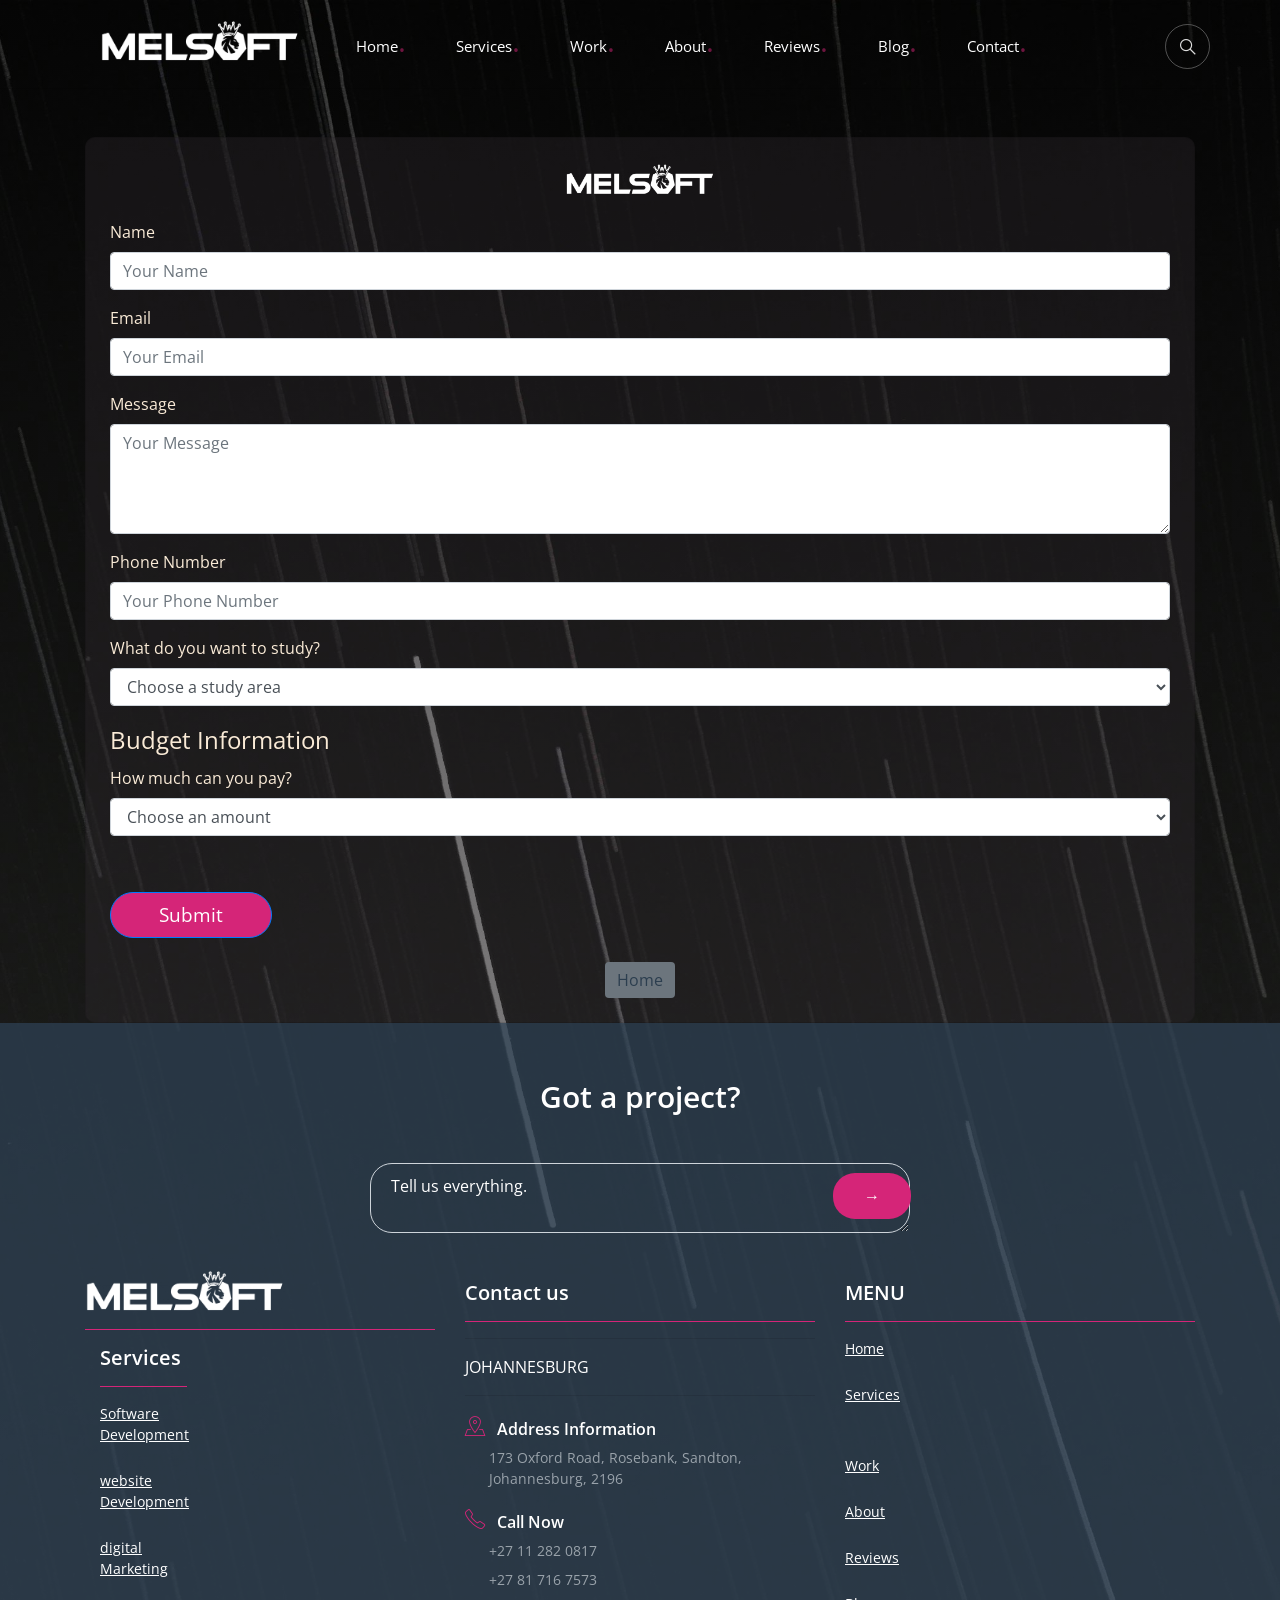
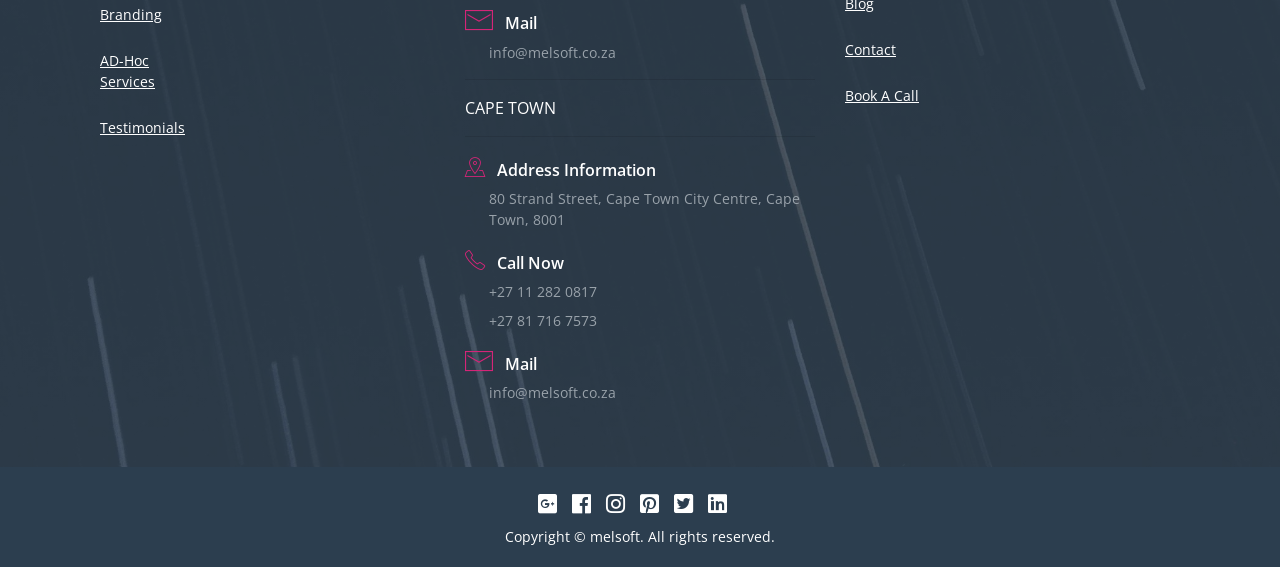
==== commit 52016cad: "Add files via upload" ====
--- a/contact.html
+++ b/contact.html
@@ -37,6 +37,81 @@
     <link href="assets/custom/css/custom-responsive.css" rel="stylesheet">
     <link rel="icon" href="assets/custom/images/favicon.ico" type="image/X-icon">
 </head>
+<div class="fables-transparent py-3 py-lg-0">
+    <div class="container">
+           <div class="row">
+               <div class="col-12 col-md-10 pr-md-0">                       
+                   <nav class="navbar navbar-expand-md btco-hover-menu py-lg-2">
+
+                        <a class="navbar-brand fables-logo-brand" href="index.html"><img src="assets/custom/images/Melsoft-Logo-White-1-1024x229.webp" alt="Fables Template" class="fables-logo" width="200" ></a>
+                        <button class="navbar-toggler" type="button" data-toggle="collapse" data-target="#fablesNavDropdown" aria-controls="fablesNavDropdown" aria-expanded="false" aria-label="Toggle navigation">
+                            <span class="fables-iconmenu-icon text-white font-16"></span>
+                        </button>
+                        <div class="collapse navbar-collapse" id="fablesNavDropdown"> 
+
+                            <ul class="navbar-nav mx-auto fables-nav">   
+                                <li>
+                                    <a class="nav-link " href="index.html" >
+                                        Home<span class="pre">.</span>
+                                    </a>          
+                                </li>
+
+                                <li class="nav-item ">
+                                    <a class="nav-link" href="#03" id="sub-nav2">
+                                        Services<span class="pre">.</span>
+                                    </a>
+                           
+                                </li>
+                                <li class="nav-item">
+                                    <a class="nav-link " href="#" id="sub-nav3">
+                                        Work<span class="pre">.</span>
+                                    </a>
+                                    
+                                </li>
+                                <li class="nav-item ">
+                                    <a class="nav-link " href="#02" id="sub-nav4">
+                                        About<span class="pre">.</span>
+                                    </a>
+                                    
+                                </li>
+                                <li class="nav-item ">
+                                    <a class="nav-link " href="#" id="sub-nav5">
+                                        Reviews<span class="pre">.</span>
+                                    </a>
+                                   
+                                </li> 
+                                <li class="nav-item ">
+                                    <a class="nav-link " href="#" id="sub-nav6" >
+                                        Blog<span class="pre">.</span>
+                                    </a>
+                                </li> 
+                                <li class="nav-item ">
+                                    <a class="nav-link " href="#06" id="sub-nav7">
+                                        Contact<span class="pre">.</span>
+                                    </a>
+                        
+                                </li>  
+                            </ul> 
+
+                </div>
+            </nav>
+               </div>
+               <div class="col-5 col-md-2 pr-md-0 icons-header-mobile">
+
+                   <div class="fables-header-icons pt-lg-4 text-right">
+                        
+                        <a href="#" class="open-search fables-third-text-color fables-mega-menu-btn px-4  fables-second-hover-color">
+                                    <span class="fables-iconsearch-icon"></span>
+                             </a>
+                       
+                   </div>
+
+               </div>
+           </div>
+    </div>
+</div>
+     <br><br><br>
+     <hr>
 <style>
 
 .card {
